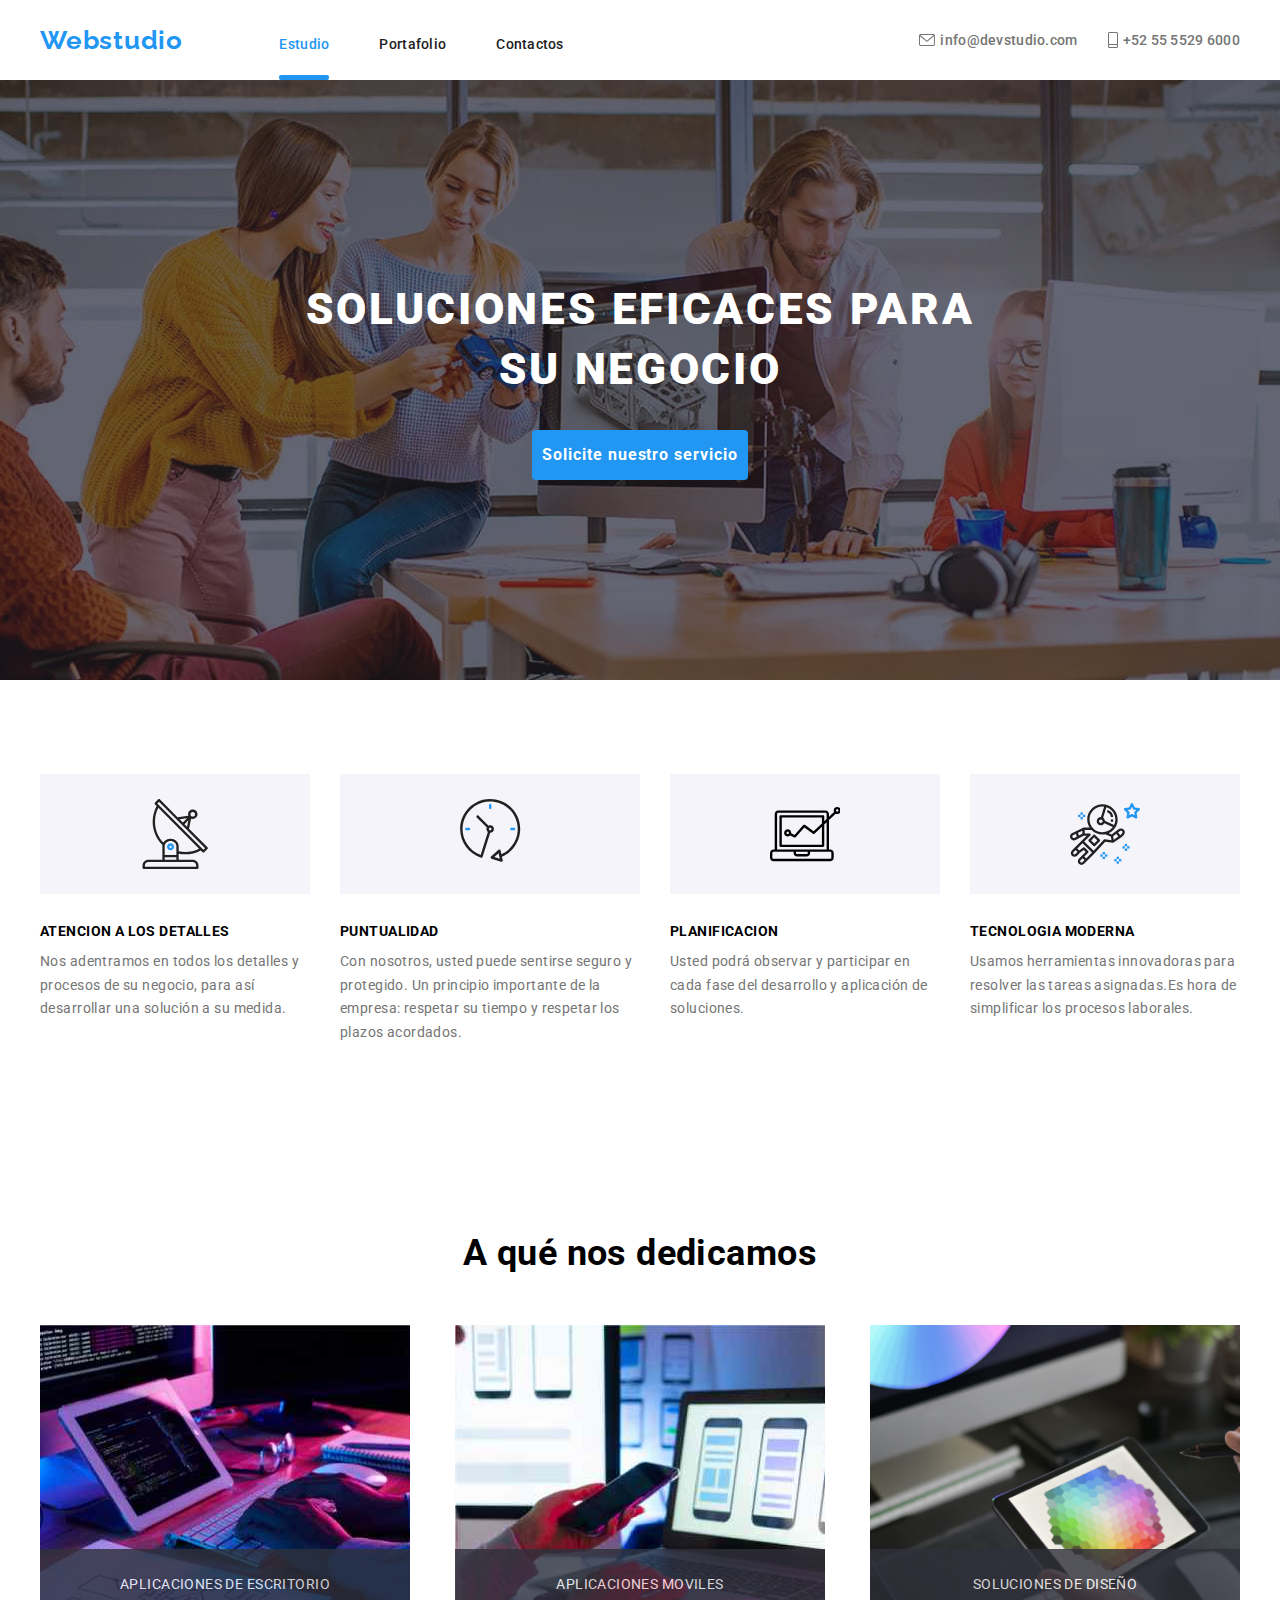
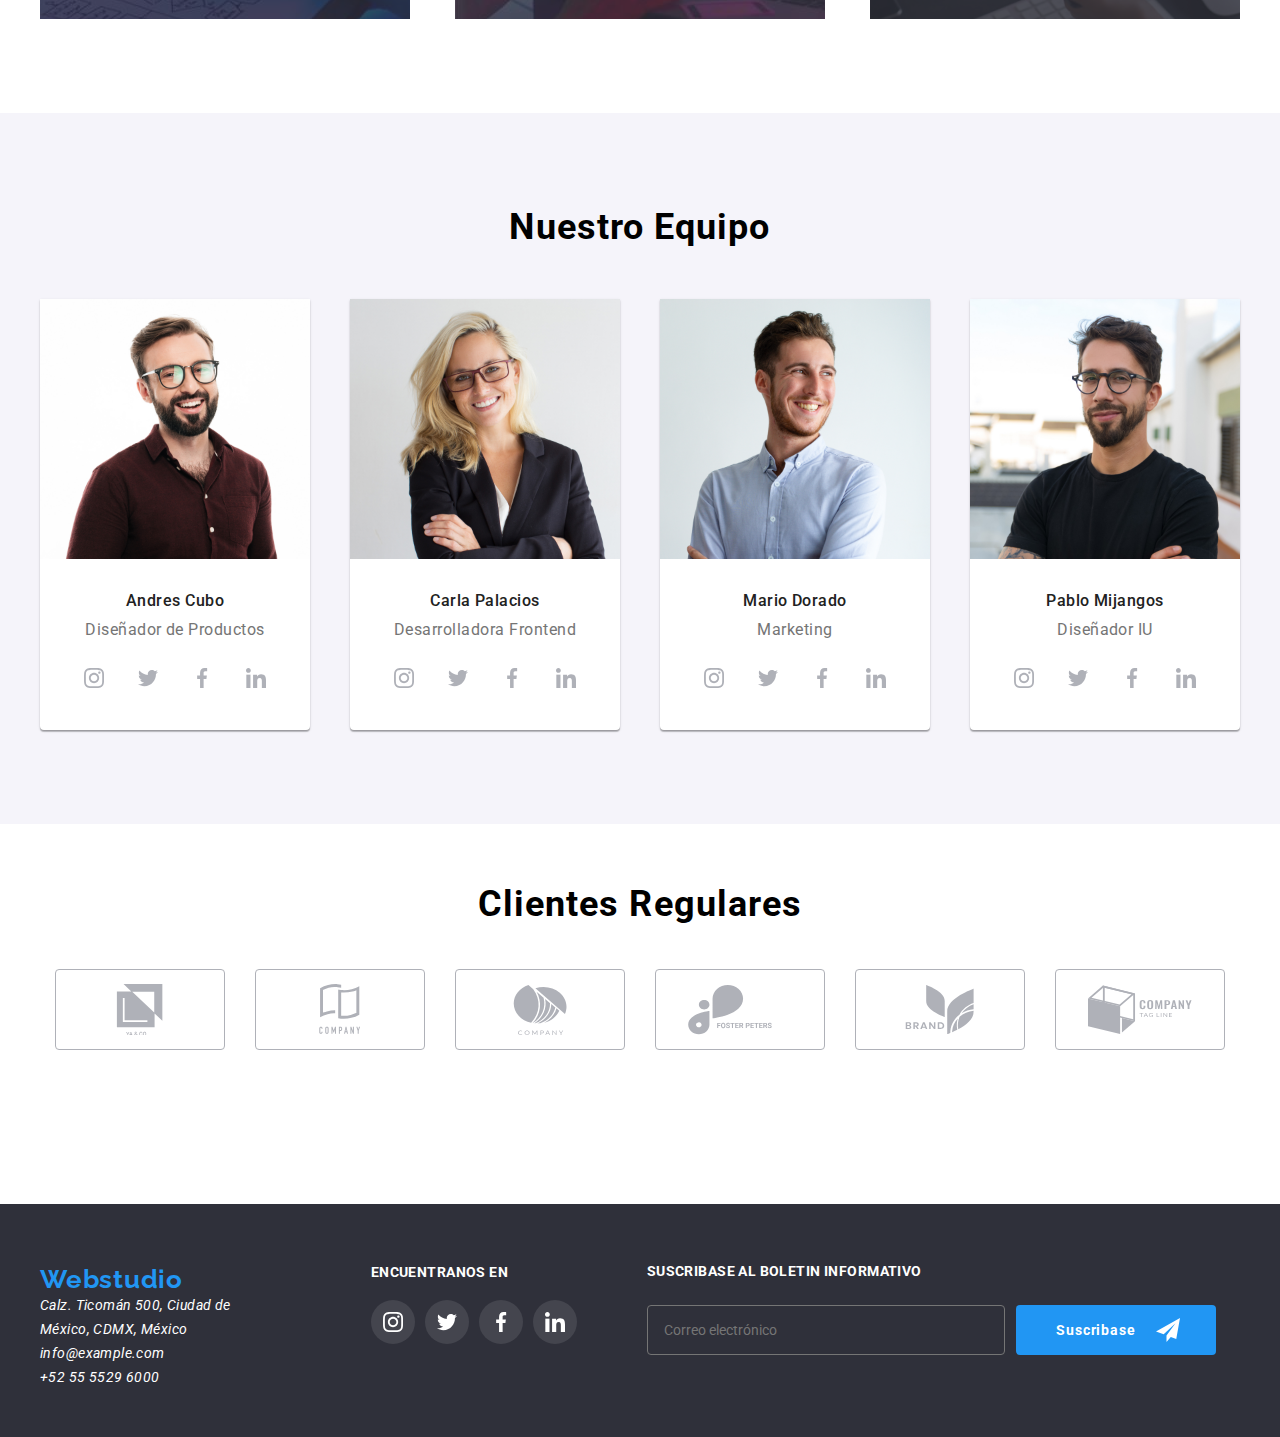
==== index.html @ 68619248 "work1" ====
<!DOCTYPE html>
<html lang="es">
  <head>
    <meta charset="UTF-8" />
    <meta name="viewport" content="width=device-width, initial-scale=1.0" />
    <title>Estudio</title>
    <link
      rel="stylesheet"
      href="https://cdnjs.cloudflare.com/ajax/libs/modern-normalize/1.0.0/modern-normalize.min.css"
    />
    <link
      rel="stylesheet"
      href="https://cdnjs.cloudflare.com/ajax/libs/modern-normalize/1.0.0/modern-normalize.min.css"
    />
    <link rel="stylesheet" href="./css/style.css" />
  </head>
  <body class="style_letter">
    <header class="header">
      <div class="container header_container">
        <nav>
          <a class="icono_web" href="./index.html">Webstudio</a>
          <ul class="navegation_link">
            <li>
              <a class="link_nav filtro_nav active" href="./index.html"
                >Estudio</a
              >
            </li>
            <li>
              <a class="link_nav filtro_nav" href="./portafolio.html"
                >Portafolio</a
              >
            </li>
            <li><a class="link_nav filtro_nav" href="#">Contactos</a></li>
          </ul>
        </nav>
        <ul class="cont_contac">
          <li class="contacs">
            <a href="mailto:info@devstudio.com">
              <svg width="16px" height="12px">
                <use href="./images/symbol-defs.svg#icon-sobre-activable"></use>
              </svg>
              info@devstudio.com</a
            >
          </li>
          <li class="contacs">
            <a href="tel:+525555296000">
              <svg width="10px" height="16px">
                <use href="./images/symbol-defs.svg#icon-Phone"></use>
              </svg>
              +52 55 5529 6000</a
            >
          </li>
        </ul>
      </div>
    </header>
    <main>
      <section class="color_fondo section">
        <h1 class="title">
          SOLUCIONES EFICACES PARA <br />
          SU NEGOCIO
        </h1>
        <button class="button_service" type="button" data-modal-open>
          Solicite nuestro servicio
        </button>
      </section>
      <section class="section" id="function">
        <div class="container">
          <ul class="about about_space style">
            <li>
              <div class="svg_about">
                <svg width="70px" height="70px">
                  <use href="./images/symbol-defs.svg#icon-Antena"></use>
                </svg>
              </div>
              <h6 class="about_title">ATENCION A LOS DETALLES</h6>
              <p class="about_text">
                Nos adentramos en todos los detalles y procesos de su negocio,
                para así desarrollar una solución a su medida.
              </p>
            </li>
            <li>
              <div class="svg_about">
                <svg width="70px" height="70px">
                  <use href="./images/symbol-defs.svg#icon-reloj-1"></use>
                </svg>
              </div>
              <h6 class="about_title">PUNTUALIDAD</h6>
              <p class="about_text">
                Con nosotros, usted puede sentirse seguro y protegido. Un
                principio importante de la empresa: respetar su tiempo y
                respetar los plazos acordados.
              </p>
            </li>
            <li>
              <div class="svg_about">
                <svg width="70px" height="70px">
                  <use href="./images/symbol-defs.svg#icon-PC"></use>
                </svg>
              </div>
              <h6 class="about_title">PLANIFICACION</h6>
              <p class="about_text">
                Usted podrá observar y participar en cada fase del desarrollo y
                aplicación de soluciones.
              </p>
            </li>
            <li>
              <div class="svg_about">
                <svg width="70px" height="70px">
                  <use href="./images/symbol-defs.svg#icon-astronauta-1"></use>
                </svg>
              </div>
              <h6 class="about_title">TECNOLOGIA MODERNA</h6>
              <p class="about_text">
                Usamos herramientas innovadoras para resolver las tareas
                asignadas.Es hora de simplificar los procesos laborales.
              </p>
            </li>
          </ul>
        </div>
      </section>
      <section id="make" class="section">
        <div class="container">
          <h2 class="make_title container">A qué nos dedicamos</h2>
          <ul class="make_img container">
            <li class="make_cont make_bacground1">
              <div class="make_text">APLICACIONES DE ESCRITORIO</div>
            </li>
            <li class="make_cont make_bacground2">
              <div class="make_text">APLICACIONES MOVILES</div>
            </li>
            <li class="make_cont make_bacground3">
              <div class="make_text">SOLUCIONES DE DISEÑO</div>
            </li>
          </ul>
        </div>
      </section>
      <section class="color_team section" id="main__team">
        <div class="container">
          <h2 class="our_team">Nuestro Equipo</h2>
          <ul class="team_list team_block style">
            <li class="tarjet_color">
              <img
                src="./images/AndresCubo.jpg"
                alt="Andres Cubo"
                width="270"
              />
              <h3 class="team_name">Andres Cubo</h3>
              <p class="team_role">Diseñador de Productos</p>
              <div>
                <ul class="space_redes">
                  <li>
                    <a class="team_redes" href="">
                      <svg width="20px" height="20px">
                        <use
                          href="./images/symbol-defs.svg#icon-instagram-2"
                        ></use>
                      </svg>
                    </a>
                  </li>
                  <li>
                    <a class="team_redes" href="">
                      <svg width="20px" height="20px">
                        <use
                          href="./images/symbol-defs.svg#icon-twitter-1 "
                        ></use>
                      </svg>
                    </a>
                  </li>
                  <li>
                    <a class="team_redes" href="">
                      <svg width="20px" height="20px">
                        <use
                          href="./images/symbol-defs.svg#icon-facebook-1 "
                        ></use>
                      </svg>
                    </a>
                  </li>
                  <li>
                    <a class="team_redes" href="">
                      <svg width="20px" height="20px">
                        <use
                          href="./images/symbol-defs.svg#icon-linkedin-1 "
                        ></use>
                      </svg>
                    </a>
                  </li>
                </ul>
              </div>
            </li>
            <li class="tarjet_color">
              <img
                src="./images/CarlaPalacio.jpg"
                alt="Carla Palacios"
                width="270"
              />
              <h3 class="team_name">Carla Palacios</h3>
              <p class="team_role">Desarrolladora Frontend</p>
              <div>
                <ul class="space_redes">
                  <li>
                    <a class="team_redes" href="">
                      <svg width="20px" height="20px">
                        <use
                          href="./images/symbol-defs.svg#icon-instagram-2"
                        ></use>
                      </svg>
                    </a>
                  </li>
                  <li>
                    <a class="team_redes" href="">
                      <svg width="20px" height="20px">
                        <use
                          href="./images/symbol-defs.svg#icon-twitter-1 "
                        ></use>
                      </svg>
                    </a>
                  </li>
                  <li>
                    <a class="team_redes" href="">
                      <svg width="20px" height="20px">
                        <use
                          href="./images/symbol-defs.svg#icon-facebook-1 "
                        ></use>
                      </svg>
                    </a>
                  </li>
                  <li>
                    <a class="team_redes" href="">
                      <svg width="20px" height="20px">
                        <use
                          href="./images/symbol-defs.svg#icon-linkedin-1 "
                        ></use>
                      </svg>
                    </a>
                  </li>
                </ul>
              </div>
            </li>
            <li class="tarjet_color">
              <img
                src="./images/MarioDorado.jpg"
                alt="Mario Dorado"
                width="270"
              />
              <h3 class="team_name">Mario Dorado</h3>
              <p class="team_role">Marketing</p>
              <div>
                <ul class="space_redes">
                  <li>
                    <a class="team_redes" href="">
                      <svg width="20px" height="20px">
                        <use
                          href="./images/symbol-defs.svg#icon-instagram-2"
                        ></use>
                      </svg>
                    </a>
                  </li>
                  <li>
                    <a class="team_redes" href="">
                      <svg width="20px" height="20px">
                        <use
                          href="./images/symbol-defs.svg#icon-twitter-1 "
                        ></use>
                      </svg>
                    </a>
                  </li>
                  <li>
                    <a class="team_redes" href="">
                      <svg width="20px" height="20px">
                        <use
                          href="./images/symbol-defs.svg#icon-facebook-1 "
                        ></use>
                      </svg>
                    </a>
                  </li>
                  <li>
                    <a class="team_redes" href="">
                      <svg width="20px" height="20px">
                        <use
                          href="./images/symbol-defs.svg#icon-linkedin-1 "
                        ></use>
                      </svg>
                    </a>
                  </li>
                </ul>
              </div>
            </li>
            <li class="tarjet_color">
              <img
                src="./images/PabloMijangos.jpg"
                alt="Pablo Mijangos"
                width="270"
              />
              <h3 class="team_name">Pablo Mijangos</h3>
              <p class="team_role">Diseñador IU</p>
              <div>
                <ul class="space_redes">
                  <li>
                    <a class="team_redes" href="">
                      <svg width="20px" height="20px">
                        <use
                          href="./images/symbol-defs.svg#icon-instagram-2"
                        ></use>
                      </svg>
                    </a>
                  </li>
                  <li>
                    <a class="team_redes" href="">
                      <svg width="20px" height="20px">
                        <use
                          href="./images/symbol-defs.svg#icon-twitter-1 "
                        ></use>
                      </svg>
                    </a>
                  </li>
                  <li>
                    <a class="team_redes" href="">
                      <svg width="20px" height="20px">
                        <use
                          href="./images/symbol-defs.svg#icon-facebook-1 "
                        ></use>
                      </svg>
                    </a>
                  </li>
                  <li>
                    <a class="team_redes" href="">
                      <svg width="20px" height="20px">
                        <use
                          href="./images/symbol-defs.svg#icon-linkedin-1 "
                        ></use>
                      </svg>
                    </a>
                  </li>
                </ul>
              </div>
            </li>
          </ul>
        </div>
      </section>
      <section id="customers">
        <div class="container customers">
          <h2 class="customers_title">Clientes Regulares</h2>
          <ul class="customers_cont">
            <li class="customers">
              <a href="#">
                <svg width="106" height="53">
                  <use href="./images/symbol-defs.svg#icon-grupo"></use>
                </svg>
              </a>
            </li>
            <li class="customers">
              <a href="#">
                <svg width="106" height="53">
                  <use href="./images/symbol-defs.svg#icon-grupo-1"></use>
                </svg>
              </a>
            </li>
            <li class="customers">
              <a href="#">
                <svg width="106" height="53">
                  <use href="./images/symbol-defs.svg#icon-grupo-2"></use>
                </svg>
              </a>
            </li>
            <li class="customers">
              <a href="#">
                <svg width="106" height="53">
                  <use href="./images/symbol-defs.svg#icon-grupo-3"></use>
                </svg>
              </a>
            </li>
            <li class="customers">
              <a href="#">
                <svg width="106" height="53">
                  <use href="./images/symbol-defs.svg#icon-grupo-4"></use>
                </svg>
              </a>
            </li>
            <li class="customers">
              <a href="#">
                <svg width="106" height="53">
                  <use href="./images/symbol-defs.svg#icon-grupo-5"></use>
                </svg>
              </a>
            </li>
          </ul>
        </div>
      </section>
    </main>
    <footer class="color_footer">
      <div class="container cont_footer">
        <div>
          <a class="icono_web filtro_nav" href="./index.html">Webstudio</a>
          <address>
            <ul>
              <li>
                <a
                  class="filtro_nav link_footer"
                  target="_blank"
                  href="https://www.google.es/maps/place/Calz.+Ticom%C3%A1n+500,+La+Laguna+Ticoman,+Gustavo+A.+Madero,+07340+Ciudad+de+M%C3%A9xico,+CDMX,+M%C3%A9xico/@19.5102072,-99.1350661,17z/data=!3m1!4b1!4m5!3m4!1s0x85d1f9c66374d1dd:0x72c74207e8767392!8m2!3d19.5102022!4d-99.1324912?hl=es&entry=ttu"
                  >Calz. Ticomán 500, Ciudad de <br />
                  México, CDMX, México</a
                >
              </li>
              <li>
                <a class="link_footer filtro_nav" href="mailto:info@example.com"
                  >info@example.com</a
                >
              </li>
              <li>
                <a class="link_footer filtro_nav" href="tel:+525555296000"
                  >+52 55 5529 6000</a
                >
              </li>
            </ul>
          </address>
        </div>
        <div>
          <h3 class="find_title">ENCUENTRANOS EN</h3>
          <ul class="find_redes">
            <li class="redes_footer">
              <svg width="20px" height="20px">
                <use href="./images/symbol-defs.svg#icon-instagram-2"></use>
              </svg>
            </li>
            <li class="redes_footer">
              <svg width="20px" height="20px">
                <use href="./images/symbol-defs.svg#icon-twitter-1"></use>
              </svg>
            </li>
            <li class="redes_footer">
              <svg width="20px" height="20px">
                <use href="./images/symbol-defs.svg#icon-facebook-1"></use>
              </svg>
            </li>
            <li class="redes_footer">
              <svg width="20px" height="20px">
                <use href="./images/symbol-defs.svg#icon-linkedin-1"></use>
              </svg>
            </li>
          </ul>
        </div>
        <div class="footer_form">
          <form>
            <label for="email"
              ><h3 class="name_footer_form">
                SUSCRIBASE AL BOLETIN INFORMATIVO
              </h3>
            </label>
            <input
              class="footer_input"
              type="email"
              id="email"
              name="email"
              required
              placeholder="Correo electrónico"
            />
            <button class="button_suscrip" type="submit">
              Suscribase
              <svg class="icon_suscrip" width="24" height="24">
                <use href="./images/symbol-defs.svg#icon-enviar"></use>
              </svg>
            </button>
          </form>
        </div>
      </div>
    </footer>
    <div class="backdrop_service is-hidden" data-modal>
      <div class="modal">
        <button data-modal-close class="close_button" type="button">
          <svg width="11px" height="11px">
            <use href="./images/symbol-defs.svg#icon-xmodal"></use>
          </svg>
        </button>
        <form class="form">
          <p class="form_text">Deje sus datos, nos contactaremos con usted</p>
          <label class="label" for="username">Nombre</label>
          <div class="input_group">
            <input
              class="form_data"
              type="text"
              id="username"
              name="name"
              required
            />
            <svg class="input_svg" width="18" height="18">
              <use href="./images/symbol-defs.svg#icon-persona-negra"></use>
            </svg>
          </div>
          <label class="label" for="phone">Telefono</label>
          <div class="input_group">
            <input
              class="form_data"
              type="tel"
              id="phone"
              name="phone"
              required
            />
            <svg class="input_svg" width="18" height="18">
              <use href="./images/symbol-defs.svg#icon-telefono-negro"></use>
            </svg>
          </div>
          <label class="label" for="email">E-mail</label>
          <div class="input_group">
            <input
              class="form_data"
              type="email"
              id="email"
              name="email"
              required
            />
            <svg class="input_svg" width="18" height="18">
              <use href="./images/symbol-defs.svg#icon-correo-negro"></use>
            </svg>
          </div>
          <label class="label" for="feedback">Comentarios</label>
          <textarea
            class="feedback_form"
            name="feedback"
            rows="5"
            cols="50"
            placeholder="Introduzca el texto"
            maxlength="300"
          ></textarea>
          <div class="checkbox_cont">
            <input
              type="checkbox"
              class="input_policies"
              id="policies"
              required
            />
            <label for="policies" class="label_policies"
              >Estoy de acuerdo con el boletín informativo y acepto los Términos
              y Condiciones</label
            >
          </div>
          <button class="send_button" type="submit">Enviar</button>
        </form>
      </div>
    </div>
    <script src="./js/modal.js"></script>
  </body>
</html>
---- css/style.css ----
@import url("https://fonts.googleapis.com/css2?family=Roboto:wght@400;500;700;900&display=swap");
@import url("https://fonts.googleapis.com/css2?family=Raleway:wght@700&display=swap");

:root {
  --brand-color: #2196f3;
  --bottom-color: #2f303a;
  --letter-color: #757575;
  --tittle-color: #212121;
  --company-color: #f5f4fa;
  --color-white: #ffffff;
  --svg-color: #afb1b8;
}

body {
  font-family: Roboto;
  font-size: 14px;
  letter-spacing: 0.03em;
}

.style {
  list-style: none;
  padding: 0;
}

ul {
  margin: 0;
  padding: 0;
}

ul li {
  list-style: none;
}

.section {
  padding-top: 94px;
  padding-bottom: 94px;
}

button {
  border: none;
}

.container {
  width: 1200px;
  margin-left: auto;
  margin-right: auto;
}

.backdrop_service {
  position: fixed;
  top: 0;
  left: 0;
  width: 100%;
  height: 100%;
  background-color: rgba(0, 0, 0, 0.2);
  display: flex;
  transition: opacity 250ms cubic-bezier(0.4, 0, 0.2, 1) 250ms,
    visibility 250ms cubic-bezier(0.4, 0, 0.2, 1) 250ms;
}

.modal {
  width: 528px;
  height: 581px;
  background-color: var(--color-white);
  position: absolute;
  transform: translate(-50%, -50%);
  top: 50%;
  left: 50%;
  border-radius: 4px;
  box-shadow: 1px 4px 6px 0px rgba(0, 0, 0, 0.12),
    0px 4px 4px 0px rgba(0, 0, 0, 0.14), 0px 1px 1px 0px rgba(0, 0, 0, 0.2);
}

.is-hidden {
  visibility: hidden;
  opacity: 0;
  pointer-events: none;
}

.form {
  width: 100%;
  height: 100%;
  display: block;
  padding: 40px;
}

.form_text {
  font-size: 20px;
  font-weight: 700;
  line-height: 1.4;
  letter-spacing: 0.03em;
  text-align: center;
  margin: 0;
  padding-bottom: 12px;
}

.label {
  color: var(--letter-color);
  font-size: 12px;
  font-weight: 400;
  line-height: 1.71;
  letter-spacing: 0.01em;
  text-align: left;
}

.input_group {
  position: relative;
}

.form_data {
  width: 448px;
  height: 40px;
  border-radius: 4px;
  border: solid 1px;
  border-color: var(--letter-color);
  margin-top: 4px;
  margin-bottom: 10px;
  cursor: pointer;
  padding-left: 42px;
  outline: none;
  transition: border-color 250ms cubic-bezier(0.4, 0, 0.2, 1) 250ms;
}

.input_svg {
  transition: fill 250ms cubic-bezier(0.4, 0, 0.2, 1) 250ms;
  position: absolute;
  left: 14px;
  top: 50%;
  transform: translateY(-65%);
}

.input_group:hover > .input_svg,
.form_data:hover {
  border-color: var(--brand-color);
  fill: var(--brand-color);
}

.input_group:focus-within > .input_svg,
.form_data:focus {
  fill: var(--brand-color);
  border-color: var(--brand-color);
}

.feedback_form {
  width: 448px;
  height: 120x;
  border-radius: 4px;
  border: solid 1px;
  border-color: var(--letter-color);
  font-size: 12px;
  line-height: 1.1;
  letter-spacing: 0.01em;
  padding: 12px 16px;
  margin-top: 4px;
  margin-bottom: 10px;
  cursor: pointer;
  resize: none;
  outline: none;
  transition: border-color 250ms cubic-bezier(0.4, 0, 0.2, 1) 250ms;
}

.feedback_form::placeholder {
  color: var(--letter-color);
  font-size: 12px;
  line-height: 1.1;
  letter-spacing: 0.01em;
}

.feedback_form:hover {
  border-color: var(--brand-color);
}

.feedback_form:focus {
  border-color: var(--brand-color);
}

.checkbox_cont {
  display: flex;
  position: relative;
}

.input_policies {
  display: block;
  width: 15px;
  height: 16px;
  position: absolute;
  top: 5%;
  left: 5px;
}

.label_policies {
  isplay: flex;
  align-items: center;
  color: var(--letter-color);
  font-size: 14px;
  line-height: 1.7;
  letter-spacing: 0.03em;
  padding-left: 30px;
}

.send_button {
  display: block;
  margin: auto;
  width: 200px;
  height: 50px;
  background-color: var(--brand-color);
  border-radius: 4px;
  border-color: transparent;
  box-shadow: 0px 4px 4px 0px rgba(0, 0, 0, 0.15);
  color: var(--color-white);
  font-weight: 700;
  line-height: 1.8;
  letter-spacing: 0.06em;
  align-items: center;
  margin-top: 10px;
  cursor: pointer;
  transform: translateY(15%);
}

.close_button {
  width: 30px;
  height: 30px;
  background-color: var(--white-font);
  border-radius: 50%;
  border: 1px solid rgba(0, 0, 0, 0.1);
  position: absolute;
  top: 8px;
  right: 8px;
  opacity: 1;
  visibility: visible;
  transition: opacity 250ms cubic-bezier(0.4, 0, 0.2, 1) 250ms,
    visibility 250ms cubic-bezier(0.4, 0, 0.2, 1) 250ms;
  padding: 6px 6px;
  justify-content: center;
  display: flex;
  align-items: center;
}

.close_button:hover,
.close_button:focus {
  fill: var(--brand-color);
  cursor: pointer;
}

.icono_web {
  color: var(--brand-color);
  text-decoration: none;
  font-family: Raleway;
  font-size: 26px;
  font-weight: 700;
  line-height: 1.17;
  letter-spacing: 0.03em;
  text-align: center;
}

.link_nav {
  text-decoration: none;
  color: var(--tittle-color);
  font-size: 14px;
  font-weight: 500;
  line-height: 1.14;
  letter-spacing: 0.02em;
  text-align: center;
  transition: color 250ms cubic-bezier(0.4, 0, 0.2, 1);
  margin-bottom: 28px;
  position: relative;
}

.link_nav:active {
  color: var(--brand-color);
}

.active {
  color: var(--brand-color);
}

.link_nav.active::after {
  content: "";
  background-color: var(--brand-color);
  position: absolute;
  width: 100%;
  height: 5px;
  border-radius: 2px;
  display: inline-block;
  left: 0;
  bottom: -28px;
}

.header_container {
  display: flex;
  justify-content: space-between;
  height: 80px;
  align-items: center;
}

.navegation_link {
  display: inline-flex;
  gap: 50px;
  margin-left: 93px;
}

.cont_contac {
  display: flex;
  align-items: center;
  gap: 30px;
}

.contacs > a {
  text-decoration: none;
  text-align: left;
  letter-spacing: 0.02em;
  font-weight: 500;
  line-height: 1.143;
  color: var(--letter-color);
  gap: 5px;
  fill: var(--letter-color);
  display: flex;
  align-items: center;
  transition: color 250ms cubic-bezier(0.4, 0, 0.2, 1);
}

.contacs > a:hover {
  color: var(--brand-color);
  fill: var(--brand-color);
}

.color_fondo {
  padding: 200px 0;
  display: flex;
  flex-direction: column;
  align-items: center;
  background-image: linear-gradient(to bottom, #2f303a66, #2f303a66),
    url(../images/Meethero.jpg);
  background-size: cover;
  background-repeat: no-repeat;
  background-position: center;
}

.title {
  font-size: 44px;
  font-weight: 900;
  line-height: 1.36;
  letter-spacing: 0.06em;
  text-align: center;
  font-style: normal;
  color: var(--color-white);
  margin: 0;
  padding-bottom: 30px;
}

.button_service {
  color: var(--color-white);
  background-color: var(--brand-color);
  font-size: 16px;
  font-weight: 700;
  line-height: 1.87;
  letter-spacing: 0.06em;
  text-align: center;
  padding: 10px;
  border-radius: 4px;
  height: 50px;
  cursor: pointer;
}

.about_title {
  font-size: 14px;
  font-weight: 700;
  line-height: 1.14;
  letter-spacing: 0.03em;
  text-align: left;
  margin-bottom: 10px;
  margin-top: 30px;
}

.about_text {
  color: var(--letter-color);
  font-size: 14px;
  font-weight: 400;
  line-height: 1.71;
  letter-spacing: 0.03em;
  text-align: left;
  margin: 0px;
}

.about {
  display: flex;
  justify-content: space-between;
}

.about_space {
  display: flex;
  column-gap: 30px;
}

.svg_about {
  height: 120px;
  background-color: var(--company-color);
  display: flex;
  justify-content: center;
  align-items: center;
  padding: 25px 100px;
}

.make_title {
  font-size: 36px;
  font-weight: 700;
  line-height: 1.16;
  text-align: center;
  padding-bottom: 50px;
  margin: 0;
}

.make_img {
  display: flex;
  justify-content: space-between;
  column-gap: 30px;
}

.make_cont {
  width: 370px;
  height: 294px;
  color: var(--color-white);
  display: flex;
  justify-content: center;
  align-items: flex-end;
}

.make_text {
  background-color: var(--bottom-color);
  color: var(--color-white);
  height: 70px;
  width: 370px;
  opacity: 0.8;
  display: flex;
  justify-content: center;
  align-items: center;
}
.make_bacground1 {
  background-image: url(../images/caja1.jpg);
}
.make_bacground2 {
  background-image: url(../images/caja2.jpg);
}
.make_bacground3 {
  background-image: url(../images/caja3.jpg);
}

.our_team {
  font-size: 36px;
  font-weight: 700;
  line-height: 1.16;
  letter-spacing: 0.03em;
  padding-bottom: 50px;
  text-align: center;
  margin: 0;
}

.team_block {
  display: flex;
  justify-content: space-between;
}

.team_list {
  display: flex;
  flex-basis: calc((100%-3 * 37px) / 4);
  text-align: center;
}

.team_name {
  color: var(--tittle-color);
  font-size: 16px;
  font-weight: 500;
  line-height: 1.18;
  letter-spacing: 0.03em;
  margin-top: 30px;
  margin-bottom: 10px;
}

.team_role {
  color: var(--letter-color);
  font-size: 16px;
  font-weight: 400;
  line-height: 1.18;
  letter-spacing: 0.03em;
  margin-top: 0;
}

.color_team {
  background-color: var(--company-color);
}

.tarjet_color {
  background-color: var(--color-white);
  box-shadow: 0px 1px 3px rgba(0, 0, 0, 0.12), 0px 1px 1px rgba(0, 0, 0, 0.14),
    0px 2px 1px rgba(0, 0, 0, 0.2);
  border-radius: 0px 0px 4px 4px;
}

.team_redes {
  fill: var(--svg-color);
  border-radius: 50%;
  width: 44px;
  height: 44px;
  display: flex;
  align-items: center;
  justify-content: center;
  background-color: var(--color-white);
  cursor: pointer;
  transition: 250ms cubic-bezier(0.4, 0, 0.2, 1);
}

.team_redes:hover {
  background-color: var(--brand-color);
  fill: var(--color-white);
}

.space_redes {
  display: flex;
  gap: 10px;
  width: 100%;
  justify-content: center;
  align-items: center;
  margin-bottom: 30px;
}

.customers > h2 {
  text-align: center;
  letter-spacing: 0.03em;
  font-weight: 700;
  line-height: 1.167;
  margin-top: 59px;
  margin-bottom: 44px;
  font-size: 36px;
}

.customers_cont {
  display: flex;
  justify-content: space-around;
  align-items: center;
  padding-bottom: 151px;
}
.customers > a > svg {
  width: 170px;
  height: 81px;
  fill: var(--svg-color);
  padding: 14px 32px;
  border: 1px solid var(--svg-color);
  border-radius: 4px;
  transition: 250ms cubic-bezier(0.4, 0, 0.2, 1);
}
.customers > a > svg:hover {
  border: 1px solid var(--brand-color);
  fill: var(--brand-color);
}

.link_footer {
  text-decoration: none;
  color: var(--color-white);
  font-size: 14px;
  font-weight: 400;
  line-height: 1.71;
  letter-spacing: 0.03em;
  text-align: left;
  transition: 250ms cubic-bezier(0.4, 0, 0.2, 1);
}

.link_footer:hover {
  color: var(--brand-color);
}

.color_footer {
  background-color: var(--bottom-color);
  padding-top: 60px;
  padding-bottom: 47px;
}

.cont_footer {
  display: flex;
  gap: 70px;
}

.find_title {
  color: var(--color-white);
  font-size: 14px;
  font-weight: 700;
  line-height: 16px;
  letter-spacing: 0.03em;
  text-align: left;
  padding-left: 70px;
  margin: 0;
  padding-bottom: 20px;
}

.find_redes {
  display: flex;
  gap: 10px;
  padding-left: 70px;
}

.redes_footer {
  fill: var(--color-white);
  border-radius: 50%;
  width: 44px;
  height: 44px;
  display: flex;
  align-items: center;
  justify-content: center;
  background-color: rgba(255, 255, 255, 0.1);
  cursor: pointer;
  transition: 250ms cubic-bezier(0.4, 0, 0.2, 1);
}

.redes_footer:hover {
  background-color: var(--brand-color);
}

.footer_form {
  display: flex;
}
.name_footer_form {
  color: var(--color-white);
  font-weight: 700;
  font-size: 14px;
  line-height: 1.1;
  letter-spacing: 0.03em;
  text-align: left;
  margin: 0;
  padding-bottom: 20px;
}

.footer_input {
  width: 358px;
  height: 50px;
  border-radius: 4px;
  border: solid 1px;
  border-color: var(--letter-color);
  background-color: var(--bottom-color);
  color: var(--white-font);
  padding: 15px 16px;
}

.button_suscrip {
  display: inline-flex;
  width: 200px;
  height: 50px;
  background-color: var(--brand-color);
  color: var(--color-white);
  font-weight: 700;
  line-height: 1.8;
  letter-spacing: 0.06em;
  border-radius: 4px;
  border: solid 1px;
  border-color: transparent;
  gap: 20px;
  align-items: center;
  padding-left: 39px;
  margin-left: 8px;
  margin-top: 6px;
  cursor: pointer;
}
/*seccin portafolio*/

.entry-header {
  display: none;
}

.border {
  border: 1px solid #eeeeee;
  border-top: var(--color-white);
}

.filtro {
  color: var(--tittle-color);
  font-size: 16px;
  font-weight: 500;
  line-height: 1.6;
  letter-spacing: 0.03em;
  text-align: center;
  padding: 6px 24px;
  border-radius: 4px;
  transition: 250ms cubic-bezier(0.4, 0, 0.2, 1);
  cursor: pointer;
}

.filtro:hover {
  background-color: var(--brand-color);
  color: var(--color-white);
}

.filtro:focus {
  background-color: var(--brand-color);
  color: var(--color-white);
}

.filtro_nav:hover {
  color: var(--brand-color);
}

.filtro_nav:focus {
  color: var(--brand-color);
}

.orient_filtros {
  display: flex;
  justify-content: center;
  padding-top: 106px;
  padding-bottom: 50px;
}

.space_filtro {
  display: flex;
  gap: 8px;
}

.space_filtro > li:hover {
  box-shadow: 0px 2px 2px 0px rgba(0, 0, 0, 0.122),
    0px 1px 2px 0px rgba(0, 0, 0, 0.078), 0px 3px 1px 0px rgba(0, 0, 0, 0.102);
  transition: 250ms cubic-bezier(0.4, 0, 0.2, 1);
}

.list_img {
  display: flex;
  justify-content: center;
  flex-wrap: wrap;
  gap: 20px;
  margin-bottom: 84px;
}

.img_cont {
  position: relative;
  overflow: hidden;
}

.img_block:hover .img_text {
  transform: translateY(-100%);
}

.img_text {
  transform: translateY(0);
  position: absolute;
  width: 100%;
  height: 100%;
  margin: 0;
  display: flex;
  justify-content: center;
  align-items: center;
  text-align: center;
  color: var(--color-white);
  font-size: 18px;
  font-weight: 400;
  line-height: 1.56;
  letter-spacing: 0.03em;
  text-align: left;
  background-color: rgba(33, 150, 243, 0.9);
  padding: 64px 24px;
  transition: transform 250ms ease;
}

.list_img > li > h3 {
  text-align: left;
  letter-spacing: 0.16em;
  font-weight: 700;
  line-height: 2;
  padding-top: 20px;
  padding-left: 24px;
}
.list_img > li > p {
  color: var(--letter-color);
  text-align: left;
  letter-spacing: 0.03em;
  font-weight: 400;
  line-height: 1.875;
  padding-left: 24px;
  padding-bottom: 20px;
}
.list_img > li {
  cursor: pointer;
  border: 1px solid #eeeeee;
}
.list_img > li:hover {
  box-shadow: 0px 1px 1px rgba(0, 0, 0, 0.12), 0px 4px 4px rgba(0, 0, 0, 0.06),
    1px 4px 6px rgba(0, 0, 0, 0.16);
  transition: 250ms cubic-bezier(0.4, 0, 0.2, 1);
}
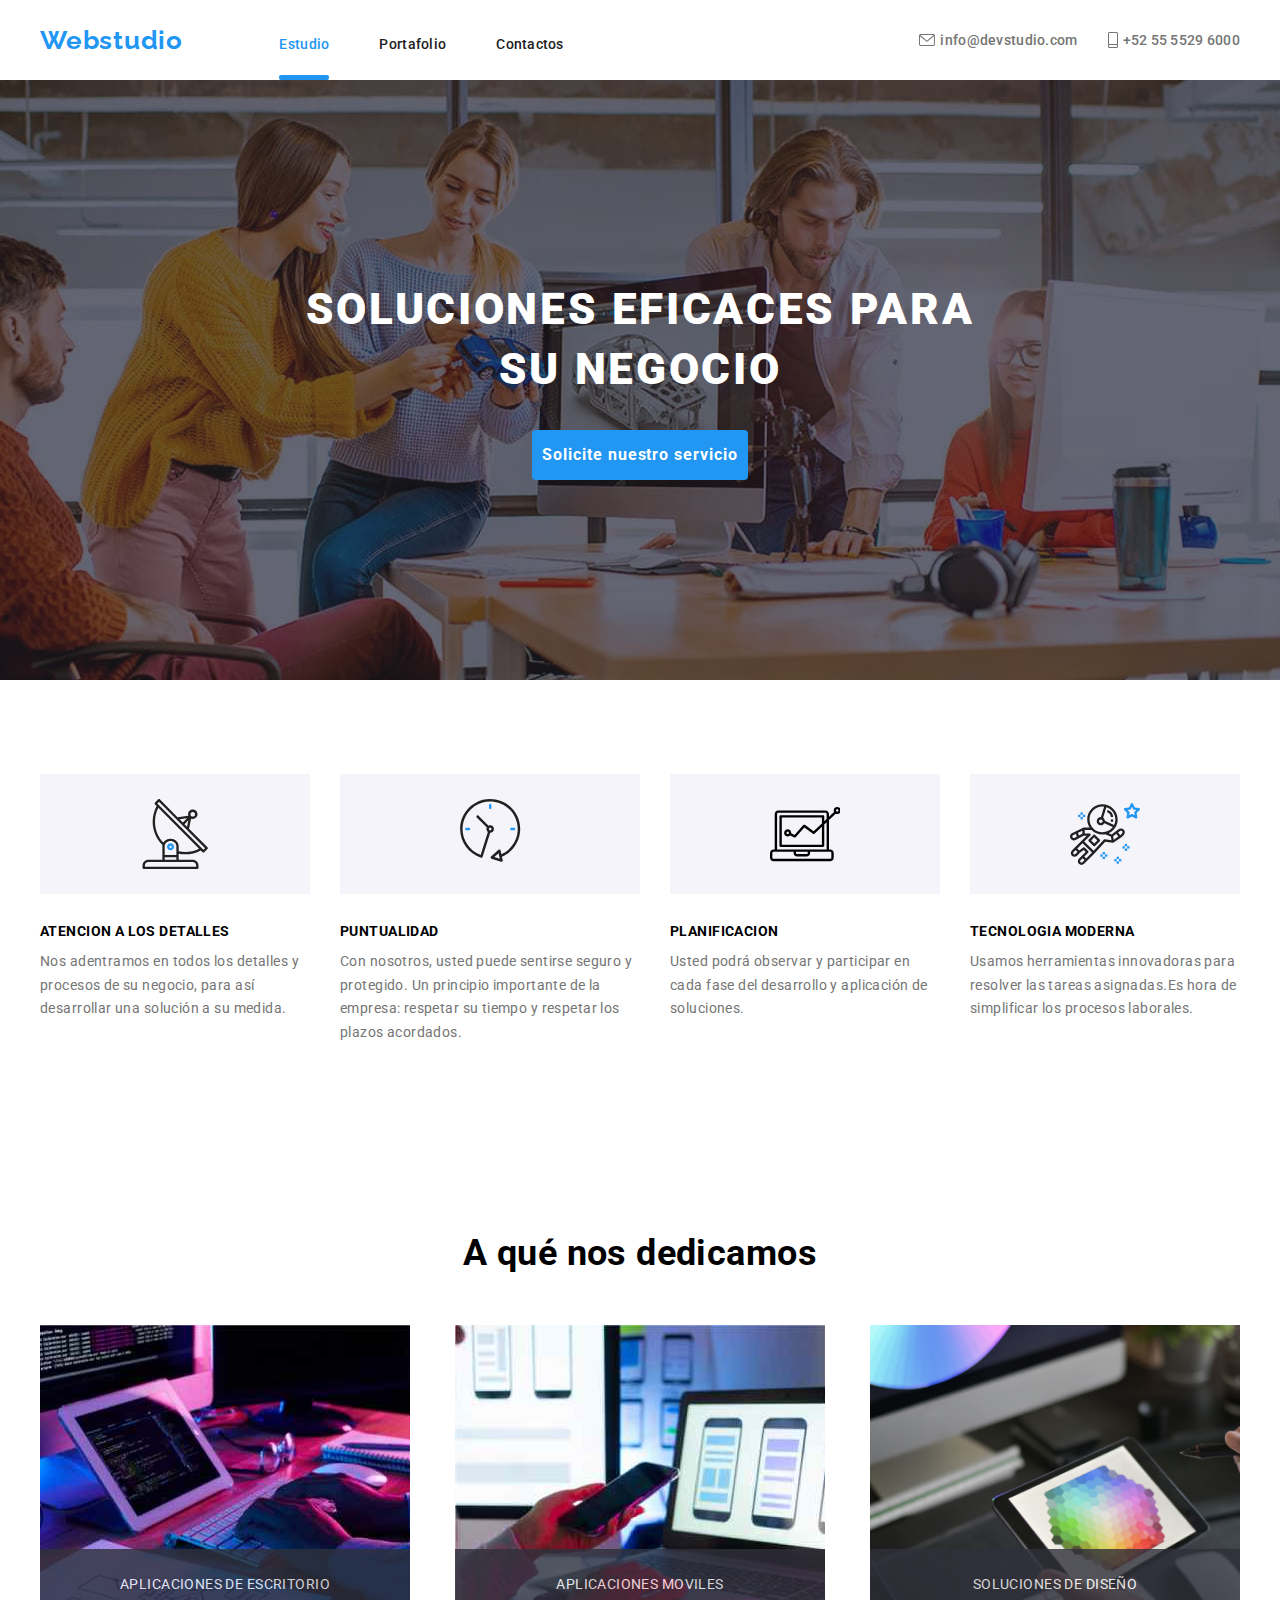
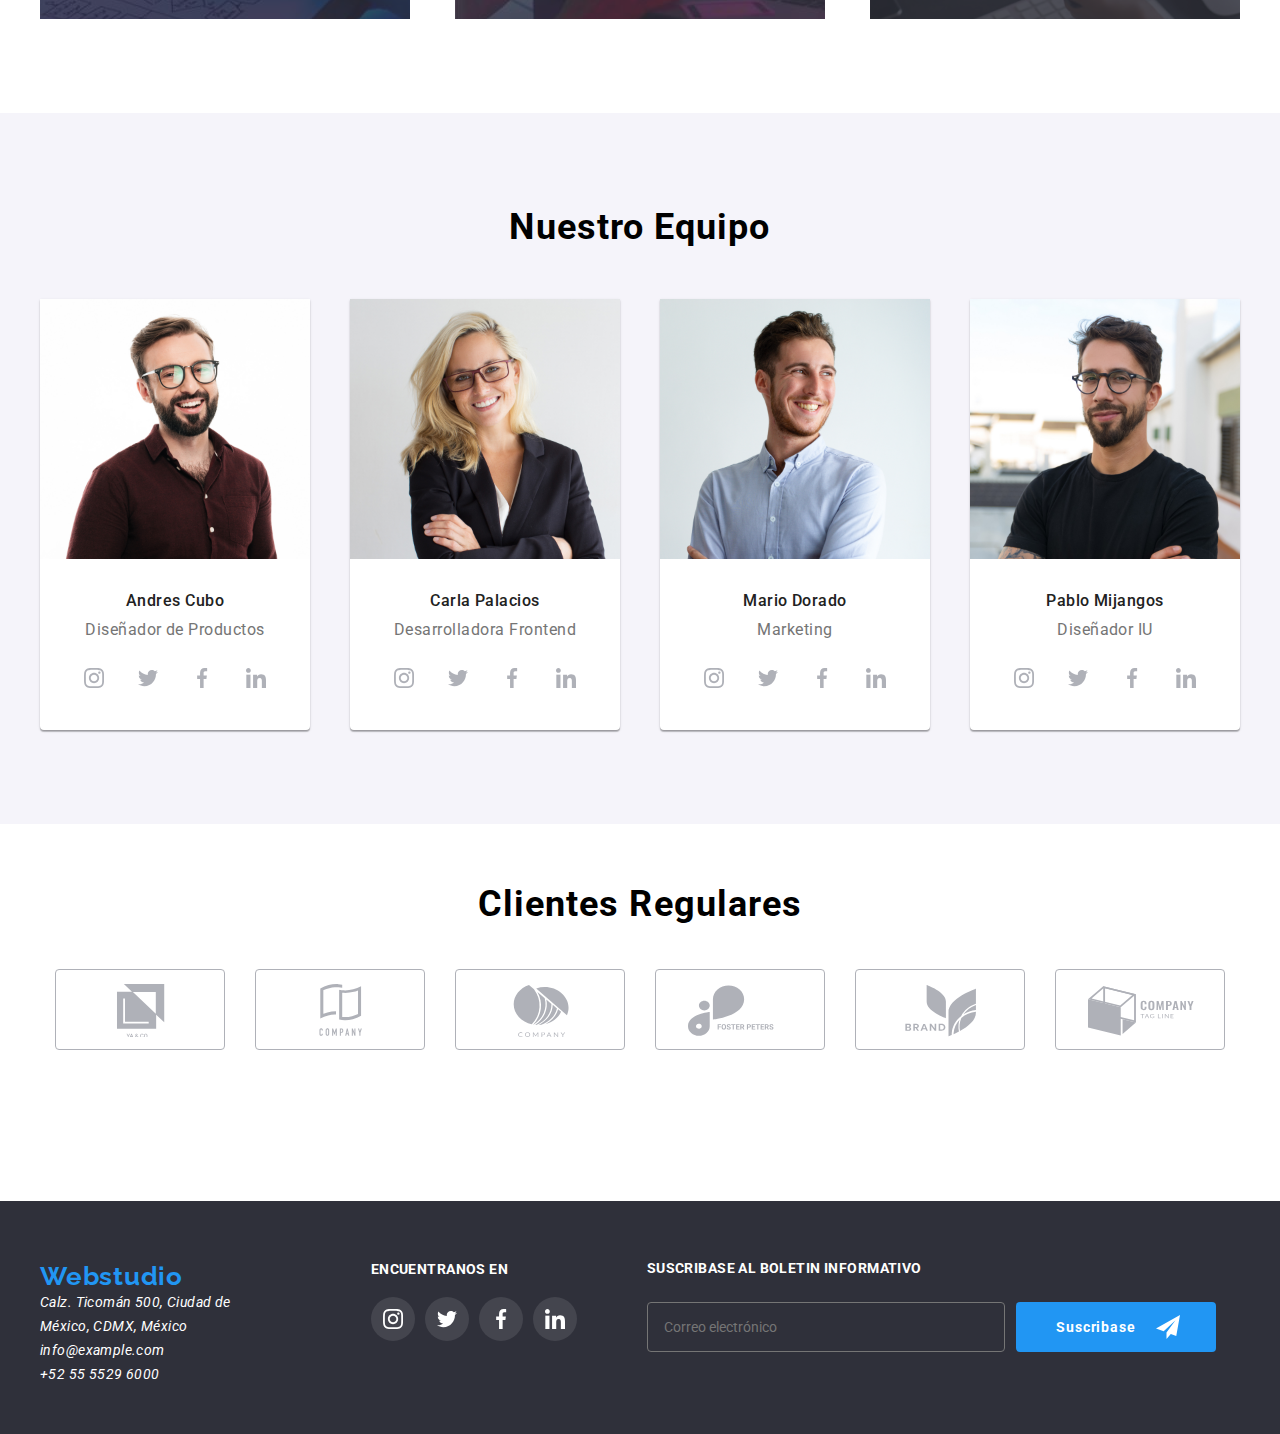
==== commit ad65a3f5: "sass_one" ====
--- a/index.html
+++ b/index.html
@@ -16,34 +16,30 @@
   </head>
   <body class="style_letter">
     <header class="header">
-      <div class="container header_container">
+      <div class="container header__container">
         <nav>
-          <a class="icono_web" href="./index.html">Webstudio</a>
-          <ul class="navegation_link">
+          <a class="nav__logo" href="./index.html">Webstudio</a>
+          <ul class="nav__container">
             <li>
-              <a class="link_nav filtro_nav active" href="./index.html"
-                >Estudio</a
-              >
+              <a class="nav__link nav--active" href="./index.html">Estudio</a>
             </li>
             <li>
-              <a class="link_nav filtro_nav" href="./portafolio.html"
-                >Portafolio</a
-              >
-            </li>
-            <li><a class="link_nav filtro_nav" href="#">Contactos</a></li>
+              <a class="nav__link" href="./portafolio.html">Portafolio</a>
+            </li>
+            <li><a class="nav__link" href="#">Contactos</a></li>
           </ul>
         </nav>
-        <ul class="cont_contac">
-          <li class="contacs">
-            <a href="mailto:info@devstudio.com">
+        <ul class="contact">
+          <li>
+            <a class="contact__text" href="mailto:info@devstudio.com">
               <svg width="16px" height="12px">
                 <use href="./images/symbol-defs.svg#icon-sobre-activable"></use>
               </svg>
               info@devstudio.com</a
             >
           </li>
-          <li class="contacs">
-            <a href="tel:+525555296000">
+          <li>
+            <a class="contact__text" href="tel:+525555296000">
               <svg width="10px" height="16px">
                 <use href="./images/symbol-defs.svg#icon-Phone"></use>
               </svg>
@@ -54,63 +50,63 @@
       </div>
     </header>
     <main>
-      <section class="color_fondo section">
-        <h1 class="title">
+      <section class="hero container__section">
+        <h1 class="hero__title">
           SOLUCIONES EFICACES PARA <br />
           SU NEGOCIO
         </h1>
-        <button class="button_service" type="button" data-modal-open>
+        <button class="hero__button" type="button" data-modal-open>
           Solicite nuestro servicio
         </button>
       </section>
-      <section class="section" id="function">
+      <section class="container__section" id="about">
         <div class="container">
-          <ul class="about about_space style">
+          <ul class="about">
             <li>
-              <div class="svg_about">
+              <div class="about__svg">
                 <svg width="70px" height="70px">
                   <use href="./images/symbol-defs.svg#icon-Antena"></use>
                 </svg>
               </div>
-              <h6 class="about_title">ATENCION A LOS DETALLES</h6>
-              <p class="about_text">
+              <h6 class="about__title">ATENCION A LOS DETALLES</h6>
+              <p class="about__text">
                 Nos adentramos en todos los detalles y procesos de su negocio,
                 para así desarrollar una solución a su medida.
               </p>
             </li>
             <li>
-              <div class="svg_about">
+              <div class="about__svg">
                 <svg width="70px" height="70px">
                   <use href="./images/symbol-defs.svg#icon-reloj-1"></use>
                 </svg>
               </div>
-              <h6 class="about_title">PUNTUALIDAD</h6>
-              <p class="about_text">
+              <h6 class="about__title">PUNTUALIDAD</h6>
+              <p class="about__text">
                 Con nosotros, usted puede sentirse seguro y protegido. Un
                 principio importante de la empresa: respetar su tiempo y
                 respetar los plazos acordados.
               </p>
             </li>
             <li>
-              <div class="svg_about">
+              <div class="about__svg">
                 <svg width="70px" height="70px">
                   <use href="./images/symbol-defs.svg#icon-PC"></use>
                 </svg>
               </div>
-              <h6 class="about_title">PLANIFICACION</h6>
-              <p class="about_text">
+              <h6 class="about__title">PLANIFICACION</h6>
+              <p class="about__text">
                 Usted podrá observar y participar en cada fase del desarrollo y
                 aplicación de soluciones.
               </p>
             </li>
             <li>
-              <div class="svg_about">
+              <div class="about__svg">
                 <svg width="70px" height="70px">
                   <use href="./images/symbol-defs.svg#icon-astronauta-1"></use>
                 </svg>
               </div>
-              <h6 class="about_title">TECNOLOGIA MODERNA</h6>
-              <p class="about_text">
+              <h6 class="about__title">TECNOLOGIA MODERNA</h6>
+              <p class="about__text">
                 Usamos herramientas innovadoras para resolver las tareas
                 asignadas.Es hora de simplificar los procesos laborales.
               </p>
@@ -118,38 +114,38 @@
           </ul>
         </div>
       </section>
-      <section id="make" class="section">
+      <section id="services" class="container__section">
         <div class="container">
-          <h2 class="make_title container">A qué nos dedicamos</h2>
-          <ul class="make_img container">
-            <li class="make_cont make_bacground1">
+          <h2 class="services__title">A qué nos dedicamos</h2>
+          <ul class="services__list">
+            <li class="services__image services__bacground1">
               <div class="make_text">APLICACIONES DE ESCRITORIO</div>
             </li>
-            <li class="make_cont make_bacground2">
+            <li class="services__image services__bacground2">
               <div class="make_text">APLICACIONES MOVILES</div>
             </li>
-            <li class="make_cont make_bacground3">
+            <li class="services__image services__bacground3">
               <div class="make_text">SOLUCIONES DE DISEÑO</div>
             </li>
           </ul>
         </div>
       </section>
-      <section class="color_team section" id="main__team">
+      <section class="team__background container__section" id="team">
         <div class="container">
-          <h2 class="our_team">Nuestro Equipo</h2>
-          <ul class="team_list team_block style">
-            <li class="tarjet_color">
+          <h2 class="team__title">Nuestro Equipo</h2>
+          <ul class="team__block team__block--list">
+            <li class="card-team">
               <img
                 src="./images/AndresCubo.jpg"
                 alt="Andres Cubo"
                 width="270"
               />
-              <h3 class="team_name">Andres Cubo</h3>
-              <p class="team_role">Diseñador de Productos</p>
+              <h3 class="card-team__name">Andres Cubo</h3>
+              <p class="card-team__role">Diseñador de Productos</p>
               <div>
-                <ul class="space_redes">
-                  <li>
-                    <a class="team_redes" href="">
+                <ul class="networks__team">
+                  <li>
+                    <a class="card-team__networks" href="">
                       <svg width="20px" height="20px">
                         <use
                           href="./images/symbol-defs.svg#icon-instagram-2"
@@ -158,7 +154,7 @@
                     </a>
                   </li>
                   <li>
-                    <a class="team_redes" href="">
+                    <a class="card-team__networks" href="">
                       <svg width="20px" height="20px">
                         <use
                           href="./images/symbol-defs.svg#icon-twitter-1 "
@@ -167,7 +163,7 @@
                     </a>
                   </li>
                   <li>
-                    <a class="team_redes" href="">
+                    <a class="card-team__networks" href="">
                       <svg width="20px" height="20px">
                         <use
                           href="./images/symbol-defs.svg#icon-facebook-1 "
@@ -176,7 +172,7 @@
                     </a>
                   </li>
                   <li>
-                    <a class="team_redes" href="">
+                    <a class="card-team__networks" href="">
                       <svg width="20px" height="20px">
                         <use
                           href="./images/symbol-defs.svg#icon-linkedin-1 "
@@ -187,18 +183,18 @@
                 </ul>
               </div>
             </li>
-            <li class="tarjet_color">
+            <li class="card-team">
               <img
                 src="./images/CarlaPalacio.jpg"
                 alt="Carla Palacios"
                 width="270"
               />
-              <h3 class="team_name">Carla Palacios</h3>
-              <p class="team_role">Desarrolladora Frontend</p>
+              <h3 class="card-team__name">Carla Palacios</h3>
+              <p class="card-team__role">Desarrolladora Frontend</p>
               <div>
-                <ul class="space_redes">
-                  <li>
-                    <a class="team_redes" href="">
+                <ul class="networks__team">
+                  <li>
+                    <a class="card-team__networks" href="">
                       <svg width="20px" height="20px">
                         <use
                           href="./images/symbol-defs.svg#icon-instagram-2"
@@ -207,7 +203,7 @@
                     </a>
                   </li>
                   <li>
-                    <a class="team_redes" href="">
+                    <a class="card-team__networks" href="">
                       <svg width="20px" height="20px">
                         <use
                           href="./images/symbol-defs.svg#icon-twitter-1 "
@@ -216,7 +212,7 @@
                     </a>
                   </li>
                   <li>
-                    <a class="team_redes" href="">
+                    <a class="card-team__networks" href="">
                       <svg width="20px" height="20px">
                         <use
                           href="./images/symbol-defs.svg#icon-facebook-1 "
@@ -225,7 +221,7 @@
                     </a>
                   </li>
                   <li>
-                    <a class="team_redes" href="">
+                    <a class="card-team__networks" href="">
                       <svg width="20px" height="20px">
                         <use
                           href="./images/symbol-defs.svg#icon-linkedin-1 "
@@ -236,18 +232,18 @@
                 </ul>
               </div>
             </li>
-            <li class="tarjet_color">
+            <li class="card-team">
               <img
                 src="./images/MarioDorado.jpg"
                 alt="Mario Dorado"
                 width="270"
               />
-              <h3 class="team_name">Mario Dorado</h3>
-              <p class="team_role">Marketing</p>
+              <h3 class="card-team__name">Mario Dorado</h3>
+              <p class="card-team__role">Marketing</p>
               <div>
-                <ul class="space_redes">
-                  <li>
-                    <a class="team_redes" href="">
+                <ul class="networks__team">
+                  <li>
+                    <a class="card-team__networks" href="">
                       <svg width="20px" height="20px">
                         <use
                           href="./images/symbol-defs.svg#icon-instagram-2"
@@ -256,7 +252,7 @@
                     </a>
                   </li>
                   <li>
-                    <a class="team_redes" href="">
+                    <a class="card-team__networks" href="">
                       <svg width="20px" height="20px">
                         <use
                           href="./images/symbol-defs.svg#icon-twitter-1 "
@@ -265,7 +261,7 @@
                     </a>
                   </li>
                   <li>
-                    <a class="team_redes" href="">
+                    <a class="card-team__networks" href="">
                       <svg width="20px" height="20px">
                         <use
                           href="./images/symbol-defs.svg#icon-facebook-1 "
@@ -274,7 +270,7 @@
                     </a>
                   </li>
                   <li>
-                    <a class="team_redes" href="">
+                    <a class="card-team__networks" href="">
                       <svg width="20px" height="20px">
                         <use
                           href="./images/symbol-defs.svg#icon-linkedin-1 "
@@ -285,18 +281,18 @@
                 </ul>
               </div>
             </li>
-            <li class="tarjet_color">
+            <li class="card-team">
               <img
                 src="./images/PabloMijangos.jpg"
                 alt="Pablo Mijangos"
                 width="270"
               />
-              <h3 class="team_name">Pablo Mijangos</h3>
-              <p class="team_role">Diseñador IU</p>
+              <h3 class="card-team__name">Pablo Mijangos</h3>
+              <p class="card-team__role">Diseñador IU</p>
               <div>
-                <ul class="space_redes">
-                  <li>
-                    <a class="team_redes" href="">
+                <ul class="networks__team">
+                  <li>
+                    <a class="card-team__networks" href="">
                       <svg width="20px" height="20px">
                         <use
                           href="./images/symbol-defs.svg#icon-instagram-2"
@@ -305,7 +301,7 @@
                     </a>
                   </li>
                   <li>
-                    <a class="team_redes" href="">
+                    <a class="card-team__networks" href="">
                       <svg width="20px" height="20px">
                         <use
                           href="./images/symbol-defs.svg#icon-twitter-1 "
@@ -314,7 +310,7 @@
                     </a>
                   </li>
                   <li>
-                    <a class="team_redes" href="">
+                    <a class="card-team__networks" href="">
                       <svg width="20px" height="20px">
                         <use
                           href="./images/symbol-defs.svg#icon-facebook-1 "
@@ -323,7 +319,7 @@
                     </a>
                   </li>
                   <li>
-                    <a class="team_redes" href="">
+                    <a class="card-team__networks" href="">
                       <svg width="20px" height="20px">
                         <use
                           href="./images/symbol-defs.svg#icon-linkedin-1 "
@@ -338,45 +334,45 @@
         </div>
       </section>
       <section id="customers">
-        <div class="container customers">
-          <h2 class="customers_title">Clientes Regulares</h2>
-          <ul class="customers_cont">
-            <li class="customers">
+        <div class="container">
+          <h2 class="customers__title">Clientes Regulares</h2>
+          <ul class="customers__list">
+            <li class="customers__icon">
               <a href="#">
                 <svg width="106" height="53">
                   <use href="./images/symbol-defs.svg#icon-grupo"></use>
                 </svg>
               </a>
             </li>
-            <li class="customers">
+            <li class="customers__icon">
               <a href="#">
                 <svg width="106" height="53">
                   <use href="./images/symbol-defs.svg#icon-grupo-1"></use>
                 </svg>
               </a>
             </li>
-            <li class="customers">
+            <li class="customers__icon">
               <a href="#">
                 <svg width="106" height="53">
                   <use href="./images/symbol-defs.svg#icon-grupo-2"></use>
                 </svg>
               </a>
             </li>
-            <li class="customers">
+            <li class="customers__icon">
               <a href="#">
                 <svg width="106" height="53">
                   <use href="./images/symbol-defs.svg#icon-grupo-3"></use>
                 </svg>
               </a>
             </li>
-            <li class="customers">
+            <li class="customers__icon">
               <a href="#">
                 <svg width="106" height="53">
                   <use href="./images/symbol-defs.svg#icon-grupo-4"></use>
                 </svg>
               </a>
             </li>
-            <li class="customers">
+            <li class="customers__icon">
               <a href="#">
                 <svg width="106" height="53">
                   <use href="./images/symbol-defs.svg#icon-grupo-5"></use>
@@ -387,15 +383,15 @@
         </div>
       </section>
     </main>
-    <footer class="color_footer">
-      <div class="container cont_footer">
+    <footer class="footer__background">
+      <div class="container footer">
         <div>
-          <a class="icono_web filtro_nav" href="./index.html">Webstudio</a>
+          <a class="nav__logo" href="./index.html">Webstudio</a>
           <address>
             <ul>
               <li>
                 <a
-                  class="filtro_nav link_footer"
+                  class="footer__contact"
                   target="_blank"
                   href="https://www.google.es/maps/place/Calz.+Ticom%C3%A1n+500,+La+Laguna+Ticoman,+Gustavo+A.+Madero,+07340+Ciudad+de+M%C3%A9xico,+CDMX,+M%C3%A9xico/@19.5102072,-99.1350661,17z/data=!3m1!4b1!4m5!3m4!1s0x85d1f9c66374d1dd:0x72c74207e8767392!8m2!3d19.5102022!4d-99.1324912?hl=es&entry=ttu"
                   >Calz. Ticomán 500, Ciudad de <br />
@@ -403,12 +399,12 @@
                 >
               </li>
               <li>
-                <a class="link_footer filtro_nav" href="mailto:info@example.com"
+                <a class="footer__contact" href="mailto:info@example.com"
                   >info@example.com</a
                 >
               </li>
               <li>
-                <a class="link_footer filtro_nav" href="tel:+525555296000"
+                <a class="footer__contact" href="tel:+525555296000"
                   >+52 55 5529 6000</a
                 >
               </li>
@@ -416,48 +412,46 @@
           </address>
         </div>
         <div>
-          <h3 class="find_title">ENCUENTRANOS EN</h3>
-          <ul class="find_redes">
-            <li class="redes_footer">
+          <h3 class="footer__title">ENCUENTRANOS EN</h3>
+          <ul class="networks">
+            <li class="networks-footer__item">
               <svg width="20px" height="20px">
                 <use href="./images/symbol-defs.svg#icon-instagram-2"></use>
               </svg>
             </li>
-            <li class="redes_footer">
+            <li class="networks-footer__item">
               <svg width="20px" height="20px">
                 <use href="./images/symbol-defs.svg#icon-twitter-1"></use>
               </svg>
             </li>
-            <li class="redes_footer">
+            <li class="networks-footer__item">
               <svg width="20px" height="20px">
                 <use href="./images/symbol-defs.svg#icon-facebook-1"></use>
               </svg>
             </li>
-            <li class="redes_footer">
+            <li class="networks-footer__item">
               <svg width="20px" height="20px">
                 <use href="./images/symbol-defs.svg#icon-linkedin-1"></use>
               </svg>
             </li>
           </ul>
         </div>
-        <div class="footer_form">
+        <div class="footer__form">
           <form>
             <label for="email"
-              ><h3 class="name_footer_form">
-                SUSCRIBASE AL BOLETIN INFORMATIVO
-              </h3>
+              ><h3 class="footer__text">SUSCRIBASE AL BOLETIN INFORMATIVO</h3>
             </label>
             <input
-              class="footer_input"
+              class="footer__input"
               type="email"
               id="email"
               name="email"
               required
               placeholder="Correo electrónico"
             />
-            <button class="button_suscrip" type="submit">
+            <button class="footer__button" type="submit">
               Suscribase
-              <svg class="icon_suscrip" width="24" height="24">
+              <svg width="24" height="24">
                 <use href="./images/symbol-defs.svg#icon-enviar"></use>
               </svg>
             </button>
--- a/css/style.css
+++ b/css/style.css
@@ -17,11 +17,6 @@
   letter-spacing: 0.03em;
 }
 
-.style {
-  list-style: none;
-  padding: 0;
-}
-
 ul {
   margin: 0;
   padding: 0;
@@ -31,7 +26,7 @@
   list-style: none;
 }
 
-.section {
+.container__section {
   padding-top: 94px;
   padding-bottom: 94px;
 }
@@ -242,7 +237,7 @@
   cursor: pointer;
 }
 
-.icono_web {
+.nav__logo {
   color: var(--brand-color);
   text-decoration: none;
   font-family: Raleway;
@@ -253,7 +248,7 @@
   text-align: center;
 }
 
-.link_nav {
+.nav__link {
   text-decoration: none;
   color: var(--tittle-color);
   font-size: 14px;
@@ -266,15 +261,15 @@
   position: relative;
 }
 
-.link_nav:active {
+.nav__link:active {
   color: var(--brand-color);
 }
 
-.active {
+.nav--active {
   color: var(--brand-color);
 }
 
-.link_nav.active::after {
+.nav__link.nav--active::after {
   content: "";
   background-color: var(--brand-color);
   position: absolute;
@@ -286,26 +281,26 @@
   bottom: -28px;
 }
 
-.header_container {
+.header__container {
   display: flex;
   justify-content: space-between;
   height: 80px;
   align-items: center;
 }
 
-.navegation_link {
+.nav__container {
   display: inline-flex;
   gap: 50px;
   margin-left: 93px;
 }
 
-.cont_contac {
+.contact {
   display: flex;
   align-items: center;
   gap: 30px;
 }
 
-.contacs > a {
+.contact__text {
   text-decoration: none;
   text-align: left;
   letter-spacing: 0.02em;
@@ -319,12 +314,12 @@
   transition: color 250ms cubic-bezier(0.4, 0, 0.2, 1);
 }
 
-.contacs > a:hover {
+.contact__text:hover {
   color: var(--brand-color);
   fill: var(--brand-color);
 }
 
-.color_fondo {
+.hero {
   padding: 200px 0;
   display: flex;
   flex-direction: column;
@@ -336,7 +331,7 @@
   background-position: center;
 }
 
-.title {
+.hero__title {
   font-size: 44px;
   font-weight: 900;
   line-height: 1.36;
@@ -348,7 +343,7 @@
   padding-bottom: 30px;
 }
 
-.button_service {
+.hero__button {
   color: var(--color-white);
   background-color: var(--brand-color);
   font-size: 16px;
@@ -362,7 +357,23 @@
   cursor: pointer;
 }
 
-.about_title {
+.about {
+  display: flex;
+  justify-content: space-between;
+  display: flex;
+  column-gap: 30px;
+}
+
+.about__svg {
+  height: 120px;
+  background-color: var(--company-color);
+  display: flex;
+  justify-content: center;
+  align-items: center;
+  padding: 25px 100px;
+}
+
+.about__title {
   font-size: 14px;
   font-weight: 700;
   line-height: 1.14;
@@ -372,7 +383,7 @@
   margin-top: 30px;
 }
 
-.about_text {
+.about__text {
   color: var(--letter-color);
   font-size: 14px;
   font-weight: 400;
@@ -382,26 +393,7 @@
   margin: 0px;
 }
 
-.about {
-  display: flex;
-  justify-content: space-between;
-}
-
-.about_space {
-  display: flex;
-  column-gap: 30px;
-}
-
-.svg_about {
-  height: 120px;
-  background-color: var(--company-color);
-  display: flex;
-  justify-content: center;
-  align-items: center;
-  padding: 25px 100px;
-}
-
-.make_title {
+.services__title {
   font-size: 36px;
   font-weight: 700;
   line-height: 1.16;
@@ -410,13 +402,13 @@
   margin: 0;
 }
 
-.make_img {
+.services__list {
   display: flex;
   justify-content: space-between;
   column-gap: 30px;
 }
 
-.make_cont {
+.services__image {
   width: 370px;
   height: 294px;
   color: var(--color-white);
@@ -435,17 +427,21 @@
   justify-content: center;
   align-items: center;
 }
-.make_bacground1 {
+.services__bacground1 {
   background-image: url(../images/caja1.jpg);
 }
-.make_bacground2 {
+.services__bacground2 {
   background-image: url(../images/caja2.jpg);
 }
-.make_bacground3 {
+.services__bacground3 {
   background-image: url(../images/caja3.jpg);
 }
 
-.our_team {
+.team__background {
+  background-color: var(--company-color);
+}
+
+.team__title {
   font-size: 36px;
   font-weight: 700;
   line-height: 1.16;
@@ -455,18 +451,25 @@
   margin: 0;
 }
 
-.team_block {
+.team__block {
   display: flex;
   justify-content: space-between;
 }
 
-.team_list {
+.team__block--list {
   display: flex;
   flex-basis: calc((100%-3 * 37px) / 4);
   text-align: center;
 }
 
-.team_name {
+.card-team {
+  background-color: var(--color-white);
+  box-shadow: 0px 1px 3px rgba(0, 0, 0, 0.12), 0px 1px 1px rgba(0, 0, 0, 0.14),
+    0px 2px 1px rgba(0, 0, 0, 0.2);
+  border-radius: 0px 0px 4px 4px;
+}
+
+.card-team__name {
   color: var(--tittle-color);
   font-size: 16px;
   font-weight: 500;
@@ -476,7 +479,7 @@
   margin-bottom: 10px;
 }
 
-.team_role {
+.card-team__role {
   color: var(--letter-color);
   font-size: 16px;
   font-weight: 400;
@@ -485,18 +488,7 @@
   margin-top: 0;
 }
 
-.color_team {
-  background-color: var(--company-color);
-}
-
-.tarjet_color {
-  background-color: var(--color-white);
-  box-shadow: 0px 1px 3px rgba(0, 0, 0, 0.12), 0px 1px 1px rgba(0, 0, 0, 0.14),
-    0px 2px 1px rgba(0, 0, 0, 0.2);
-  border-radius: 0px 0px 4px 4px;
-}
-
-.team_redes {
+.card-team__networks {
   fill: var(--svg-color);
   border-radius: 50%;
   width: 44px;
@@ -509,12 +501,12 @@
   transition: 250ms cubic-bezier(0.4, 0, 0.2, 1);
 }
 
-.team_redes:hover {
+.card-team__networks:hover {
   background-color: var(--brand-color);
   fill: var(--color-white);
 }
 
-.space_redes {
+.networks__team {
   display: flex;
   gap: 10px;
   width: 100%;
@@ -523,7 +515,14 @@
   margin-bottom: 30px;
 }
 
-.customers > h2 {
+.customers__list {
+  display: flex;
+  justify-content: space-around;
+  align-items: center;
+  padding-bottom: 151px;
+}
+
+.customers__title {
   text-align: center;
   letter-spacing: 0.03em;
   font-weight: 700;
@@ -533,13 +532,7 @@
   font-size: 36px;
 }
 
-.customers_cont {
-  display: flex;
-  justify-content: space-around;
-  align-items: center;
-  padding-bottom: 151px;
-}
-.customers > a > svg {
+.customers__icon {
   width: 170px;
   height: 81px;
   fill: var(--svg-color);
@@ -548,12 +541,23 @@
   border-radius: 4px;
   transition: 250ms cubic-bezier(0.4, 0, 0.2, 1);
 }
-.customers > a > svg:hover {
+.customers__icon:hover {
   border: 1px solid var(--brand-color);
   fill: var(--brand-color);
 }
 
-.link_footer {
+.footer__background {
+  background-color: var(--bottom-color);
+  padding-top: 60px;
+  padding-bottom: 47px;
+}
+
+.footer {
+  display: flex;
+  gap: 70px;
+}
+
+.footer__contact {
   text-decoration: none;
   color: var(--color-white);
   font-size: 14px;
@@ -564,22 +568,11 @@
   transition: 250ms cubic-bezier(0.4, 0, 0.2, 1);
 }
 
-.link_footer:hover {
+.footer__contact:hover {
   color: var(--brand-color);
 }
 
-.color_footer {
-  background-color: var(--bottom-color);
-  padding-top: 60px;
-  padding-bottom: 47px;
-}
-
-.cont_footer {
-  display: flex;
-  gap: 70px;
-}
-
-.find_title {
+.footer__title {
   color: var(--color-white);
   font-size: 14px;
   font-weight: 700;
@@ -591,13 +584,13 @@
   padding-bottom: 20px;
 }
 
-.find_redes {
+.networks {
   display: flex;
   gap: 10px;
   padding-left: 70px;
 }
 
-.redes_footer {
+.networks-footer__item {
   fill: var(--color-white);
   border-radius: 50%;
   width: 44px;
@@ -610,14 +603,14 @@
   transition: 250ms cubic-bezier(0.4, 0, 0.2, 1);
 }
 
-.redes_footer:hover {
+.networks-footer__item:hover {
   background-color: var(--brand-color);
 }
 
-.footer_form {
-  display: flex;
-}
-.name_footer_form {
+.footer__form {
+  display: flex;
+}
+.footer__text {
   color: var(--color-white);
   font-weight: 700;
   font-size: 14px;
@@ -628,7 +621,7 @@
   padding-bottom: 20px;
 }
 
-.footer_input {
+.footer__input {
   width: 358px;
   height: 50px;
   border-radius: 4px;
@@ -639,7 +632,7 @@
   padding: 15px 16px;
 }
 
-.button_suscrip {
+.footer__button {
   display: inline-flex;
   width: 200px;
   height: 50px;
@@ -669,7 +662,23 @@
   border-top: var(--color-white);
 }
 
-.filtro {
+.nav__link:hover {
+  color: var(--brand-color);
+}
+
+.nav__link:focus {
+  color: var(--brand-color);
+}
+
+.button__list {
+  display: flex;
+  justify-content: center;
+  padding-top: 106px;
+  padding-bottom: 50px;
+  gap: 8px;
+}
+
+.button__filter {
   color: var(--tittle-color);
   font-size: 16px;
   font-weight: 500;
@@ -682,43 +691,20 @@
   cursor: pointer;
 }
 
-.filtro:hover {
+.button__filter:hover {
   background-color: var(--brand-color);
   color: var(--color-white);
-}
-
-.filtro:focus {
-  background-color: var(--brand-color);
-  color: var(--color-white);
-}
-
-.filtro_nav:hover {
-  color: var(--brand-color);
-}
-
-.filtro_nav:focus {
-  color: var(--brand-color);
-}
-
-.orient_filtros {
-  display: flex;
-  justify-content: center;
-  padding-top: 106px;
-  padding-bottom: 50px;
-}
-
-.space_filtro {
-  display: flex;
-  gap: 8px;
-}
-
-.space_filtro > li:hover {
   box-shadow: 0px 2px 2px 0px rgba(0, 0, 0, 0.122),
     0px 1px 2px 0px rgba(0, 0, 0, 0.078), 0px 3px 1px 0px rgba(0, 0, 0, 0.102);
   transition: 250ms cubic-bezier(0.4, 0, 0.2, 1);
 }
 
-.list_img {
+.button__filter:focus {
+  background-color: var(--brand-color);
+  color: var(--color-white);
+}
+
+.gallery__list {
   display: flex;
   justify-content: center;
   flex-wrap: wrap;
@@ -726,16 +712,16 @@
   margin-bottom: 84px;
 }
 
-.img_cont {
+.card-gallery__content {
   position: relative;
   overflow: hidden;
 }
 
-.img_block:hover .img_text {
+.gallery__block:hover .card-gallery__text {
   transform: translateY(-100%);
 }
 
-.img_text {
+.card-gallery__text {
   transform: translateY(0);
   position: absolute;
   width: 100%;
@@ -756,7 +742,7 @@
   transition: transform 250ms ease;
 }
 
-.list_img > li > h3 {
+.gallery__list > li > h3 {
   text-align: left;
   letter-spacing: 0.16em;
   font-weight: 700;
@@ -764,7 +750,7 @@
   padding-top: 20px;
   padding-left: 24px;
 }
-.list_img > li > p {
+.gallery__list > li > p {
   color: var(--letter-color);
   text-align: left;
   letter-spacing: 0.03em;
@@ -773,11 +759,11 @@
   padding-left: 24px;
   padding-bottom: 20px;
 }
-.list_img > li {
+.gallery__list > li {
   cursor: pointer;
   border: 1px solid #eeeeee;
 }
-.list_img > li:hover {
+.gallery__list > li:hover {
   box-shadow: 0px 1px 1px rgba(0, 0, 0, 0.12), 0px 4px 4px rgba(0, 0, 0, 0.06),
     1px 4px 6px rgba(0, 0, 0, 0.16);
   transition: 250ms cubic-bezier(0.4, 0, 0.2, 1);
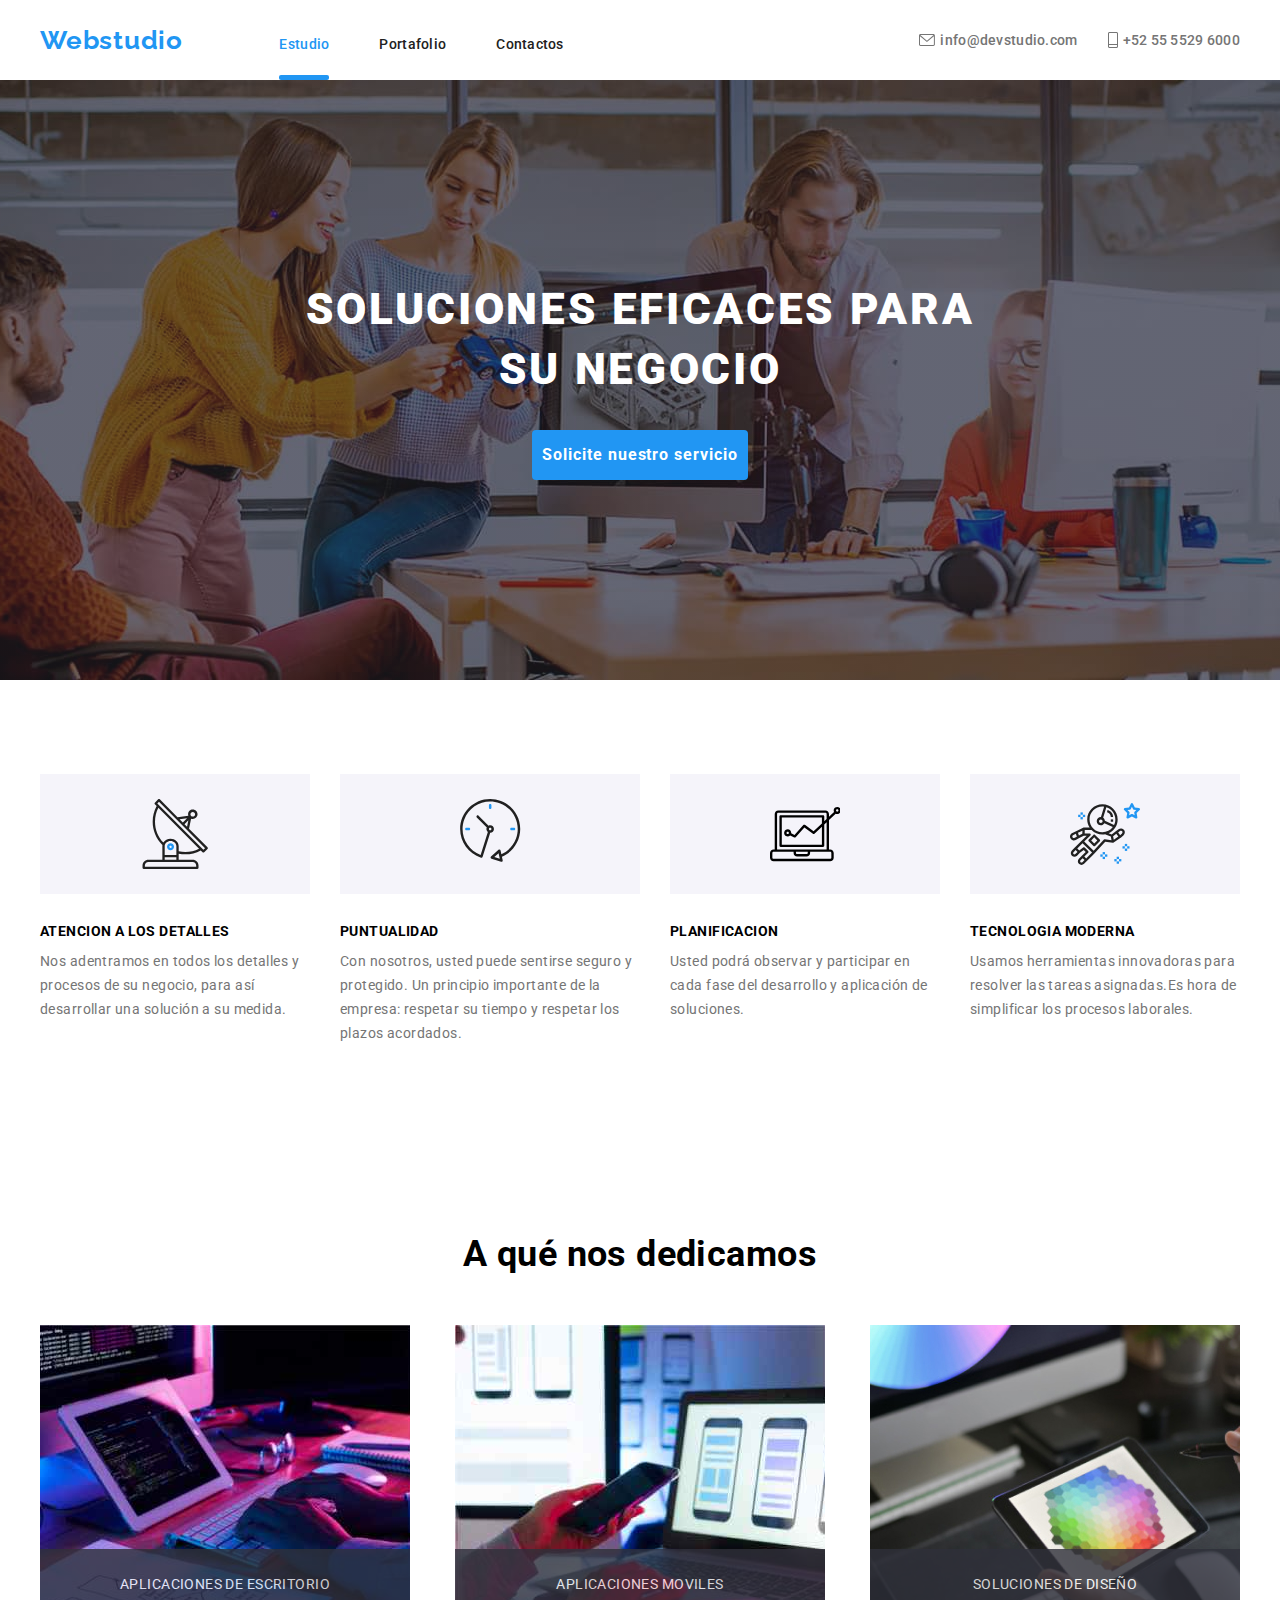
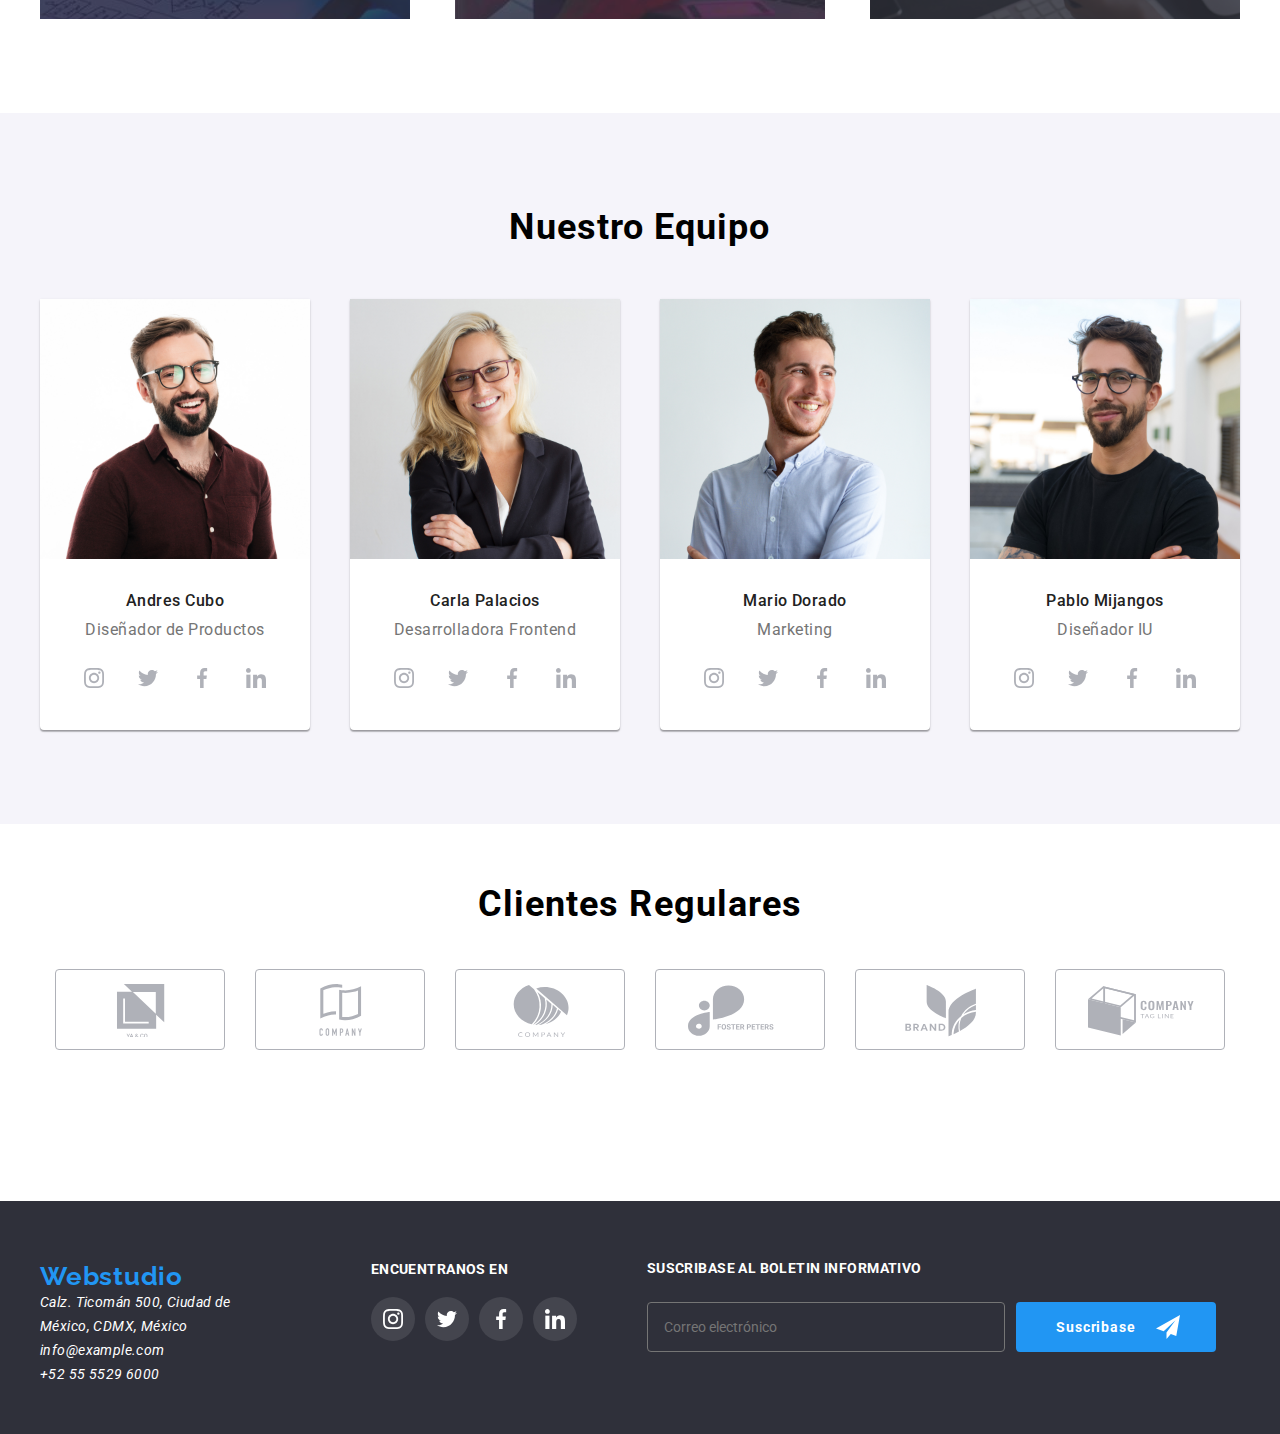
==== commit cd31634a: "sass_one" ====
--- a/index.html
+++ b/index.html
@@ -12,7 +12,7 @@
       rel="stylesheet"
       href="https://cdnjs.cloudflare.com/ajax/libs/modern-normalize/1.0.0/modern-normalize.min.css"
     />
-    <link rel="stylesheet" href="./css/style.css" />
+    <link rel="stylesheet" href="./css/main.min.css" />
   </head>
   <body class="style_letter">
     <header class="header">
@@ -50,7 +50,7 @@
       </div>
     </header>
     <main>
-      <section class="hero container__section">
+      <section class="hero">
         <h1 class="hero__title">
           SOLUCIONES EFICACES PARA <br />
           SU NEGOCIO
@@ -119,13 +119,13 @@
           <h2 class="services__title">A qué nos dedicamos</h2>
           <ul class="services__list">
             <li class="services__image services__bacground1">
-              <div class="make_text">APLICACIONES DE ESCRITORIO</div>
+              <div class="services__text">APLICACIONES DE ESCRITORIO</div>
             </li>
             <li class="services__image services__bacground2">
-              <div class="make_text">APLICACIONES MOVILES</div>
+              <div class="services__text">APLICACIONES MOVILES</div>
             </li>
             <li class="services__image services__bacground3">
-              <div class="make_text">SOLUCIONES DE DISEÑO</div>
+              <div class="services__text">SOLUCIONES DE DISEÑO</div>
             </li>
           </ul>
         </div>
--- a/css/main.min.css
+++ b/css/main.min.css
@@ -0,0 +1 @@
+@import"https://fonts.googleapis.com/css2?family=Roboto:wght@400;500;700;900&display=swap";@import"https://fonts.googleapis.com/css2?family=Raleway:wght@700&display=swap";.nav__logo{color:#2196f3;text-decoration:none;font-family:Raleway;font-size:26px;font-weight:700;line-height:1.17;letter-spacing:.03em;text-align:center}.nav__logo{color:#2196f3;text-decoration:none;font-family:Raleway;font-size:26px;font-weight:700;line-height:1.17;letter-spacing:.03em;text-align:center}.nav__link{text-decoration:none;color:#212121;font-size:14px;font-weight:500;line-height:1.14;letter-spacing:.02em;text-align:center;transition:color 250ms cubic-bezier(0.4, 0, 0.2, 1);margin-bottom:28px;position:relative}.nav__link:hover,.nav__link:focus{color:#2196f3}.nav__link:active{color:#2196f3}.nav--active{color:#2196f3}.nav__link.nav--active::after{content:"";background-color:#2196f3;position:absolute;width:100%;height:5px;border-radius:2px;display:inline-block;left:0;bottom:-28px}.header__container{display:flex;justify-content:space-between;height:80px;align-items:center}.nav__container{display:inline-flex;gap:50px;margin-left:93px}.contact{display:flex;align-items:center;gap:30px}.contact__text{text-decoration:none;text-align:left;letter-spacing:.02em;font-weight:500;line-height:1.143;color:#757575;gap:5px;fill:#757575;display:flex;align-items:center;transition:color 250ms cubic-bezier(0.4, 0, 0.2, 1)}.contact__text:hover{color:#2196f3;fill:#2196f3}.hero{padding:200px 0;display:flex;flex-direction:column;align-items:center;background-image:linear-gradient(to bottom, rgba(47, 48, 58, 0.4), rgba(47, 48, 58, 0.4)),url(../images/Meethero.jpg);background-size:cover;background-repeat:no-repeat;background-position:center;height:600px;max-width:1600px}.hero__title{font-size:44px;font-weight:900;line-height:1.36;letter-spacing:.06em;text-align:center;font-style:normal;color:#fff;margin:0;padding-bottom:30px}.hero__button{color:#fff;background-color:#2196f3;font-size:16px;font-weight:700;line-height:1.87;letter-spacing:.06em;text-align:center;padding:10px;border-radius:4px;height:50px;cursor:pointer}.about{display:flex;justify-content:space-between;display:flex;-moz-column-gap:30px;column-gap:30px}.about__svg{height:120px;background-color:#f5f4fa;display:flex;justify-content:center;align-items:center;padding:25px 100px}.about__title{font-size:14px;font-weight:700;line-height:1.14;letter-spacing:.03em;text-align:left;margin-bottom:10px;margin-top:30px}.about__text{color:#757575;font-size:14px;font-weight:400;line-height:1.71;letter-spacing:.03em;text-align:left;margin:0px}.services__title{font-size:36px;font-weight:700;line-height:1.16;text-align:center;padding-bottom:50px;margin:0}.services__list{display:flex;justify-content:space-between;-moz-column-gap:30px;column-gap:30px}.services__image{width:370px;height:294px;color:#fff;display:flex;justify-content:center;align-items:flex-end}.services__text{background-color:#2f303a;color:#fff;height:70px;width:370px;opacity:.8;display:flex;justify-content:center;align-items:center}.services__bacground1{background-image:url(../images/caja1.jpg)}.services__bacground2{background-image:url(../images/caja2.jpg)}.services__bacground3{background-image:url(../images/caja3.jpg)}.team__background{background-color:#f5f4fa}.team__title{font-size:36px;font-weight:700;line-height:1.16;letter-spacing:.03em;padding-bottom:50px;text-align:center;margin:0}.team__block{display:flex;justify-content:space-between}.team__block--list{display:flex;flex-basis:calc((100% - 111px)/4);text-align:center}.card-team{background-color:#fff;box-shadow:0px 1px 3px rgba(0,0,0,.12),0px 1px 1px rgba(0,0,0,.14),0px 2px 1px rgba(0,0,0,.2);border-radius:0px 0px 4px 4px}.card-team__name{color:#212121;font-size:16px;font-weight:500;line-height:1.18;letter-spacing:.03em;margin-top:30px;margin-bottom:10px}.card-team__role{color:#757575;font-size:16px;font-weight:400;line-height:1.18;letter-spacing:.03em;margin-top:0}.card-team__networks{fill:#afb1b8;border-radius:50%;width:44px;height:44px;display:flex;align-items:center;justify-content:center;background-color:#fff;cursor:pointer;transition:250ms cubic-bezier(0.4, 0, 0.2, 1)}.card-team__networks:hover{background-color:#2196f3;fill:#fff}.networks__team{display:flex;gap:10px;width:100%;justify-content:center;align-items:center;margin-bottom:30px}.customers__list{display:flex;justify-content:space-around;align-items:center;padding-bottom:151px}.customers__title{text-align:center;letter-spacing:.03em;font-weight:700;line-height:1.167;margin-top:59px;margin-bottom:44px;font-size:36px}.customers__icon{width:170px;height:81px;fill:#afb1b8;padding:14px 32px;border:1px solid #afb1b8;border-radius:4px;transition:250ms cubic-bezier(0.4, 0, 0.2, 1)}.customers__icon:hover{border:1px solid #2196f3;fill:#2196f3}.footer__background{background-color:#2f303a;padding-top:60px;padding-bottom:47px}.footer{display:flex;gap:70px}.footer__contact{text-decoration:none;color:#fff;font-size:14px;font-weight:400;line-height:1.71;letter-spacing:.03em;text-align:left;transition:250ms cubic-bezier(0.4, 0, 0.2, 1)}.footer__contact:hover{color:#2196f3}.footer__title{color:#fff;font-size:14px;font-weight:700;line-height:16px;letter-spacing:.03em;text-align:left;padding-left:70px;margin:0;padding-bottom:20px}.networks{display:flex;gap:10px;padding-left:70px}.networks-footer__item{fill:#fff;border-radius:50%;width:44px;height:44px;display:flex;align-items:center;justify-content:center;background-color:rgba(255,255,255,.1);cursor:pointer;transition:250ms cubic-bezier(0.4, 0, 0.2, 1)}.networks-footer__item:hover{background-color:#2196f3}.footer__form{display:flex}.footer__text{color:#fff;font-weight:700;font-size:14px;line-height:1.1;letter-spacing:.03em;text-align:left;margin:0;padding-bottom:20px}.footer__input{width:358px;height:50px;border-radius:4px;border:solid 1px;border-color:#757575;background-color:#2f303a;color:#fff;padding:15px 16px}.footer__button{display:inline-flex;width:200px;height:50px;background-color:#2196f3;color:#fff;font-weight:700;line-height:1.8;letter-spacing:.06em;border-radius:4px;border:solid 1px;border-color:rgba(0,0,0,0);gap:20px;align-items:center;padding-left:39px;margin-left:8px;margin-top:6px;cursor:pointer}.backdrop_service{position:fixed;top:0;left:0;width:100%;height:100%;background-color:rgba(0,0,0,.2);display:flex;transition:opacity 250ms cubic-bezier(0.4, 0, 0.2, 1) 250ms,visibility 250ms cubic-bezier(0.4, 0, 0.2, 1) 250ms}.modal{width:528px;height:581px;background-color:#fff;position:absolute;transform:translate(-50%, -50%);top:50%;left:50%;border-radius:4px;box-shadow:1px 4px 6px 0px rgba(0,0,0,.12),0px 4px 4px 0px rgba(0,0,0,.14),0px 1px 1px 0px rgba(0,0,0,.2)}.is-hidden{visibility:hidden;opacity:0;pointer-events:none}.form{width:100%;height:100%;display:block;padding:40px}.form_text{font-size:20px;font-weight:700;line-height:1.4;letter-spacing:.03em;text-align:center;margin:0;padding-bottom:12px}.label{color:#757575;font-size:12px;font-weight:400;line-height:1.71;letter-spacing:.01em;text-align:left}.input_group{position:relative}.form_data{width:448px;height:40px;border-radius:4px;border:solid 1px;border-color:#757575;margin-top:4px;margin-bottom:10px;cursor:pointer;padding-left:42px;outline:none;transition:border-color 250ms cubic-bezier(0.4, 0, 0.2, 1) 250ms}.input_svg{transition:fill 250ms cubic-bezier(0.4, 0, 0.2, 1) 250ms;position:absolute;left:14px;top:50%;transform:translateY(-65%)}.input_group:hover>.input_svg,.form_data:hover{border-color:#2196f3;fill:#2196f3}.input_group:focus-within>.input_svg,.form_data:focus{fill:#2196f3;border-color:#2196f3}.feedback_form{width:448px;height:120x;border-radius:4px;border:solid 1px;border-color:#757575;font-size:12px;line-height:1.1;letter-spacing:.01em;padding:12px 16px;margin-top:4px;margin-bottom:10px;cursor:pointer;resize:none;outline:none;transition:border-color 250ms cubic-bezier(0.4, 0, 0.2, 1) 250ms}.feedback_form::-moz-placeholder{color:#757575;font-size:12px;line-height:1.1;letter-spacing:.01em}.feedback_form::placeholder{color:#757575;font-size:12px;line-height:1.1;letter-spacing:.01em}.feedback_form:hover,.feedback_form:focus{border-color:#2196f3}.checkbox_cont{display:flex;position:relative}.input_policies{display:block;width:15px;height:16px;position:absolute;top:5%;left:5px}.label_policies{display:flex;align-items:center;color:#757575;font-size:14px;line-height:1.7;letter-spacing:.03em;padding-left:30px}.send_button{display:block;margin:auto;width:200px;height:50px;background-color:#2196f3;border-radius:4px;border-color:rgba(0,0,0,0);box-shadow:0px 4px 4px 0px rgba(0,0,0,.15);color:#fff;font-weight:700;line-height:1.8;letter-spacing:.06em;align-items:center;margin-top:10px;cursor:pointer;transform:translateY(15%)}.close_button{width:30px;height:30px;background-color:#fff;border-radius:50%;border:1px solid rgba(0,0,0,.1);position:absolute;top:8px;right:8px;opacity:1;visibility:visible;transition:opacity 250ms cubic-bezier(0.4, 0, 0.2, 1) 250ms,visibility 250ms cubic-bezier(0.4, 0, 0.2, 1) 250ms;padding:6px 6px;justify-content:center;display:flex;align-items:center}.close_button:hover,.close_button:focus{fill:#2196f3;cursor:pointer}.entry-header{display:none}.border{border:1px solid #eee;border-top:var(--color-white)}.button__list{display:flex;justify-content:center;padding-top:106px;padding-bottom:50px;gap:8px}.button__filter{color:var(--tittle-color);font-size:16px;font-weight:500;line-height:1.6;letter-spacing:.03em;text-align:center;padding:6px 24px;border-radius:4px;transition:250ms cubic-bezier(0.4, 0, 0.2, 1);cursor:pointer}.button__filter:hover{background-color:var(--brand-color);color:var(--color-white);box-shadow:0px 2px 2px 0px rgba(0,0,0,.122),0px 1px 2px 0px rgba(0,0,0,.078),0px 3px 1px 0px rgba(0,0,0,.102);transition:250ms cubic-bezier(0.4, 0, 0.2, 1)}.button__filter:focus{background-color:var(--brand-color);color:var(--color-white)}.gallery__list{display:flex;justify-content:center;flex-wrap:wrap;gap:30px;margin-bottom:84px}.card-gallery__content{position:relative;overflow:hidden}.gallery__block:hover .card-gallery__text{transform:translateY(-100%)}.card-gallery__text{transform:translateY(0);position:absolute;width:100%;height:100%;margin:0;display:flex;justify-content:center;align-items:center;text-align:center;color:#fff;font-size:18px;font-weight:400;line-height:1.56;letter-spacing:.03em;text-align:left;background-color:rgba(33,150,243,.9);padding:64px 24px;transition:transform 250ms ease}.gallery__list>li>h3{text-align:left;letter-spacing:.16em;font-weight:700;line-height:2;padding-top:20px;padding-left:24px}.gallery__list>li>p{color:#757575;text-align:left;letter-spacing:.03em;font-weight:400;line-height:1.875;padding-left:24px;padding-bottom:20px}.gallery__list>li{cursor:pointer;border:1px solid #eee}.gallery__list>li:hover{box-shadow:0px 1px 1px rgba(0,0,0,.12),0px 4px 4px rgba(0,0,0,.06),1px 4px 6px rgba(0,0,0,.16);transition:250ms cubic-bezier(0.4, 0, 0.2, 1)}body{font-family:Roboto;font-size:14px;letter-spacing:.03em}ul{margin:0;padding:0}ul li{list-style:none}.container__section{padding-top:94px;padding-bottom:94px}button{border:none}.container{width:1200px;margin-left:auto;margin-right:auto}/*# sourceMappingURL=main.min.css.map */